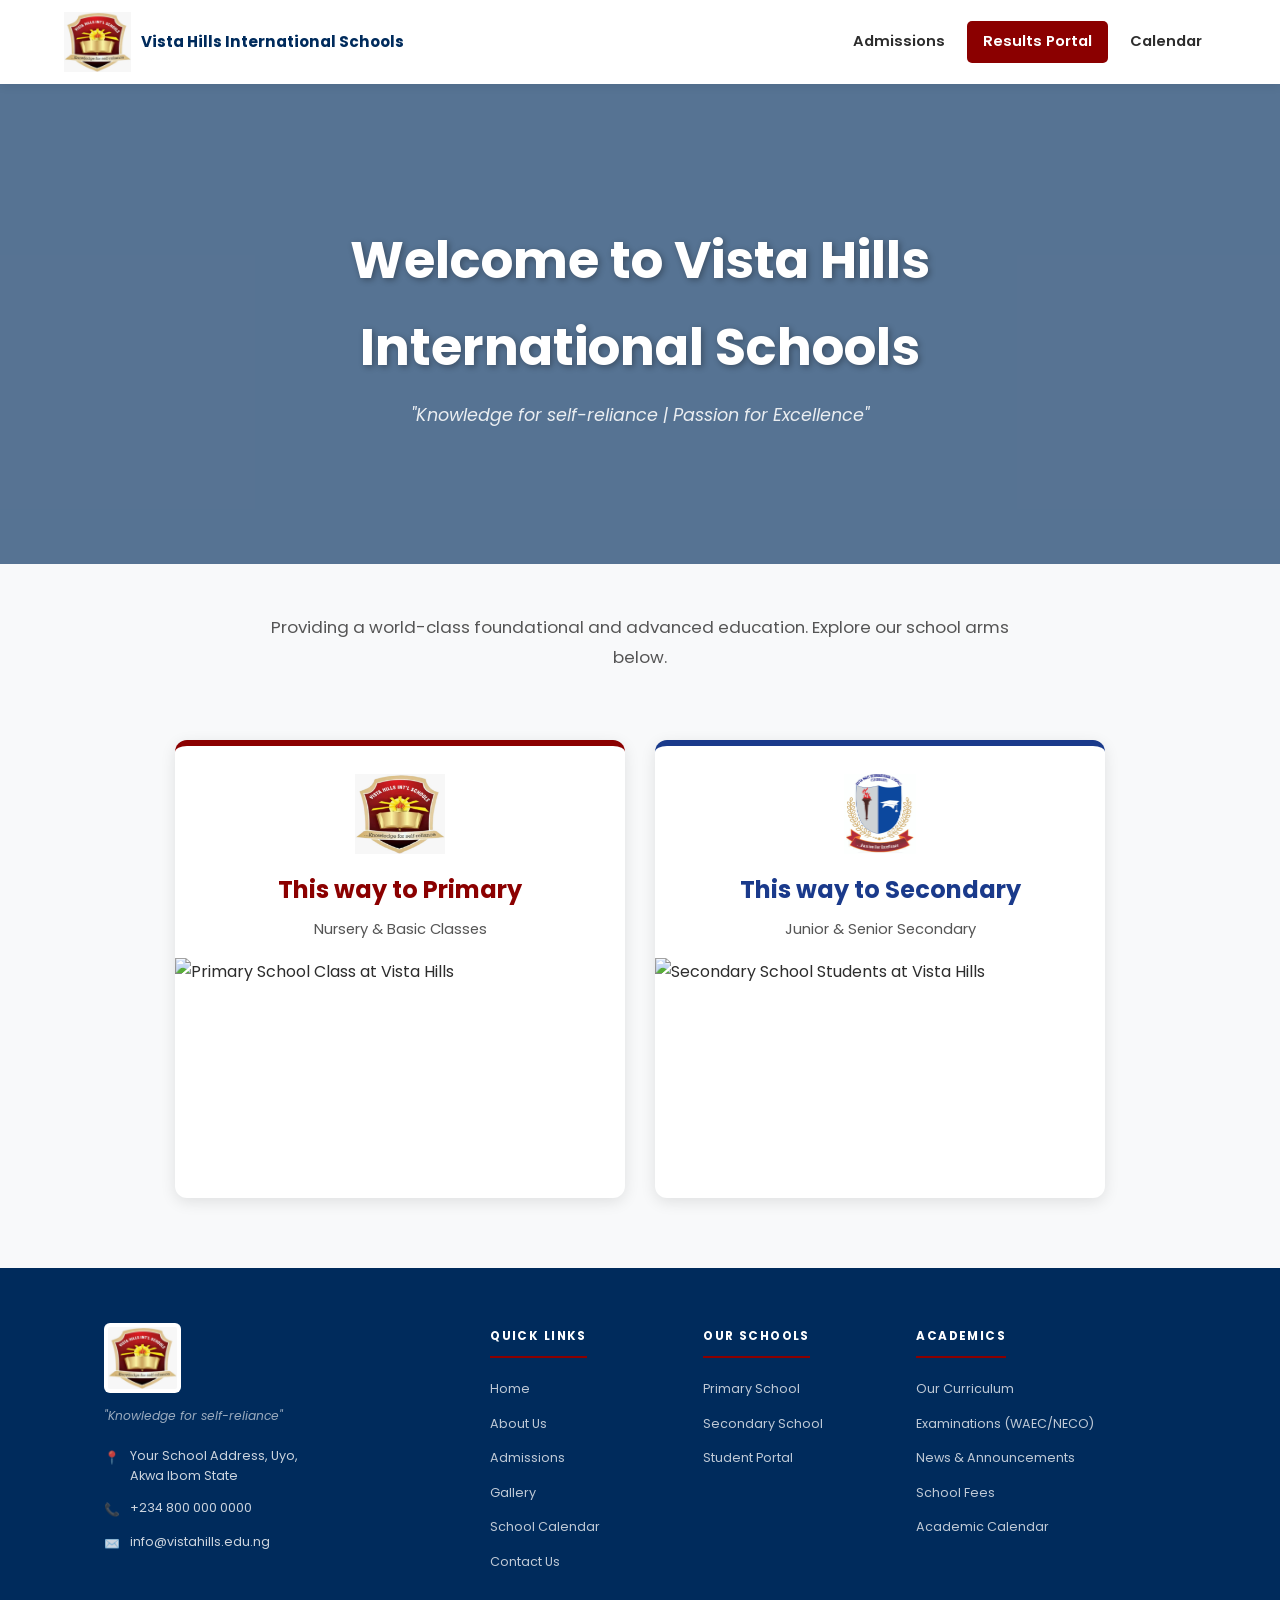
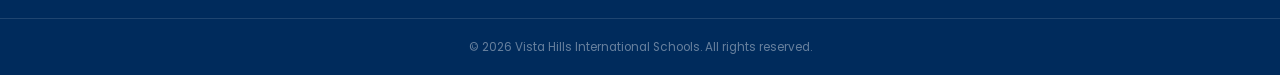
==== SCHOOL WEBSITE/PUBLIC/index.html @ 88291461 "Rename demo.html to index.html" ====
<!DOCTYPE html>
<html lang="en">
<head>
  <meta charset="UTF-8">
  <meta name="viewport" content="width=device-width, initial-scale=1.0">
  <title>Vista Hills International Schools</title>
  <link rel="stylesheet" href="demo.css">
  <link rel="icon" type="image/jpeg" href="images/primaryslogo.jpg">
  <link rel="preconnect" href="https://fonts.googleapis.com">
  <link rel="preconnect" href="https://fonts.gstatic.com" crossorigin>
  <link href="https://fonts.googleapis.com/css2?family=Poppins:wght@400;600;700&display=swap" rel="stylesheet">
</head>
<body class="page-landing">

  <nav class="main-nav">
    <a href="demo.html" class="nav-logo-link">
      <img src="images/primaryslogo.jpg" 
           alt="Vista Hills International Schools Logo" 
           class="nav-logo">
      <span class="nav-school-name">Vista Hills International Schools</span>
    </a>
    <div class="nav-links">
      <a href="admissions.html">Admissions</a>
      <a href="results.html" class="portal-btn">Results Portal</a>
      <a href="calendar.html">Calendar</a>
    </div>
  </nav>

  <header class="hero">
    <div class="hero-overlay"></div>
    <div class="hero-text">
      <h1>Welcome to Vista Hills International Schools</h1>
      <p class="motto">"Knowledge for self-reliance | Passion for Excellence"</p>
    </div>
  </header>

  <section class="intro">
    <p>Providing a world-class foundational and advanced education. Explore our school arms below.</p>
  </section>

  <section class="school-options">
    <a href="demop.html" class="option primary-card">
      <div class="card-content">
        <img src="images/primaryslogo.jpg" 
             alt="Vista Hills Int'l Schools Primary Logo" 
             class="card-logo">
        <h2>This way to Primary</h2>
        <p>Nursery & Basic Classes</p>
      </div>
      <div class="img-container">
        <img src="images/primarys.jpg" alt="Primary School Class at Vista Hills">
      </div>
    </a>

    <a href="demos.html" class="option secondary-card">
      <div class="card-content">
        <img src="images/secondaryslogo.jpg" 
             alt="Vista Hills Int'l Schools Secondary Logo" 
             class="card-logo">
        <h2>This way to Secondary</h2>
        <p>Junior & Senior Secondary</p>
      </div>
      <div class="img-container">
        <img src="images/secondarys.jpg" alt="Secondary School Students at Vista Hills">
      </div>
    </a>
  </section>

  <footer class="site-footer">
    <div class="footer-top">

      <div class="footer-col footer-brand">
        <img src="images/primaryslogo.jpg" 
             alt="Vista Hills Logo" 
             class="footer-logo-img">
        <p class="footer-tagline">"Knowledge for self-reliance"</p>
        <ul class="footer-contact">
          <li>
            <span class="footer-icon">📍</span>
            <span>Your School Address, Uyo,<br>Akwa Ibom State</span>
          </li>
          <li>
            <span class="footer-icon">📞</span>
            <span>+234 800 000 0000</span>
          </li>
          <li>
            <span class="footer-icon">✉️</span>
            <span>info@vistahills.edu.ng</span>
          </li>
        </ul>
        <!-- Uncomment when Facebook page is ready -->
        <!-- <div class="footer-socials">
          <a href="https://facebook.com/yourpage" target="_blank" rel="noopener">Facebook</a>
        </div> -->
      </div>

      <div class="footer-col">
        <h4 class="footer-heading">Quick Links</h4>
        <ul class="footer-links">
          <li><a href="demo.html">Home</a></li>
          <li><a href="about.html">About Us</a></li>
          <li><a href="admissions.html">Admissions</a></li>
          <li><a href="gallery.html">Gallery</a></li>
          <li><a href="calendar.html">School Calendar</a></li>
          <li><a href="contact.html">Contact Us</a></li>
        </ul>
      </div>

      <div class="footer-col">
        <h4 class="footer-heading">Our Schools</h4>
        <ul class="footer-links">
          <li><a href="demop.html">Primary School</a></li>
          <li><a href="demos.html">Secondary School</a></li>
          <li><a href="results.html">Student Portal</a></li>
        </ul>
      </div>

      <div class="footer-col">
        <h4 class="footer-heading">Academics</h4>
        <ul class="footer-links">
          <li><a href="#">Our Curriculum</a></li>
          <li><a href="#">Examinations (WAEC/NECO)</a></li>
          <li><a href="#">News & Announcements</a></li>
          <li><a href="#">School Fees</a></li>
          <li><a href="#">Academic Calendar</a></li>
        </ul>
      </div>

    </div>

    <div class="footer-bottom">
      <p>&copy; 2026 Vista Hills International Schools. All rights reserved.</p>
    </div>
  </footer>

</body>
</html>
---- SCHOOL WEBSITE/PUBLIC/demo.css ----
/* =============================================
   VISTA HILLS INTERNATIONAL SCHOOLS
   Shared Stylesheet - demo.css

   Colour system (60-30-10 rule):
   Landing:   60% Navy | 30% White | 10% Maroon
   Primary:   60% Maroon | 30% Cream | 10% Gold
   Secondary: 60% Royal Blue | 30% White | 10% Red
   ============================================= */

/* --- Design Tokens --- */
:root {
  /* Shared */
  --white:          #ffffff;
  --light-bg:       #f8f9fa;
  --text-dark:      #2d2d2d;
  --text-mid:       #555555;

  /* Landing page */
  --navy:           #002b5c;
  --maroon:         #8b0000;
  --gold:           #c9a227;

  /* Primary school */
  --pri-dominant:   #8b0000;
  --pri-support:    #fff8f0;
  --pri-accent:     #c9a227;

  /* Secondary school */
  --sec-dominant:   #1a3a8b;
  --sec-support:    #f0f4ff;
  --sec-accent:     #8b0000;
  --sec-gold:       #c9a227;

  /* Overlays - these genuinely need transparency so rgba stays here only */
  --overlay-navy:   rgba(0, 43, 92, 0.65);
  --overlay-maroon: #8b0000;
  --overlay-blue:   #1a3a8b;
}

/* --- Reset & Base --- */
*, *::before, *::after {
  box-sizing: border-box;
  margin: 0;
  padding: 0;
}

body {
  font-family: 'Poppins', sans-serif;
  background-color: var(--light-bg);
  color: var(--text-dark);
  line-height: 1.7;
}

img {
  max-width: 100%;
  height: auto;
  display: block;
}

a {
  text-decoration: none;
  color: inherit;
}

/* =============================================
   NAVBAR
   ============================================= */
.main-nav {
  display: flex;
  justify-content: space-between;
  align-items: center;
  padding: 12px 5%;
  background: var(--white);
  box-shadow: 0 2px 10px #00000012;
  position: sticky;
  top: 0;
  z-index: 1000;
}

.nav-logo-link {
  display: flex;
  align-items: center;
  gap: 10px;
}

.nav-logo {
  height: 60px;
  width: auto;
  object-fit: contain;
}

.nav-school-name {
  font-size: 0.95em;
  font-weight: 700;
  color: var(--navy);
  line-height: 1.3;
}

.nav-links {
  display: flex;
  align-items: center;
  gap: 8px;
}

.nav-links a {
  text-decoration: none;
  color: var(--text-dark);
  font-weight: 600;
  font-size: 0.92em;
  padding: 8px 14px;
  border-radius: 5px;
  transition: color 0.3s ease, background 0.3s ease;
}

.page-landing .nav-links a:hover,
.page-primary .nav-links a:hover {
  color: var(--maroon);
}

.page-secondary .nav-links a:hover {
  color: var(--sec-dominant);
}

.nav-links .portal-btn {
  color: var(--white) !important;
  padding: 8px 16px;
  border-radius: 5px;
}

.page-landing .portal-btn,
.page-primary .portal-btn {
  background: var(--maroon);
}

.page-landing .portal-btn:hover,
.page-primary .portal-btn:hover {
  background: #a00000;
}

.page-secondary .portal-btn {
  background: var(--sec-dominant);
}

.page-secondary .portal-btn:hover {
  background: #0f2460;
}

/* =============================================
   HERO
   ============================================= */
.hero {
  position: relative;
  background: url('images/banner.jpg') no-repeat center center / cover;
  color: var(--white);
  text-align: center;
  padding: 130px 20px;
  min-height: 480px;
  display: flex;
  align-items: center;
  justify-content: center;
}

.hero-overlay {
  position: absolute;
  inset: 0;
  z-index: 1;
}

.page-landing .hero-overlay  { background: var(--overlay-navy); }
.page-primary .hero-overlay   { background: var(--overlay-maroon); }
.page-secondary .hero-overlay { background: var(--overlay-blue); }

.hero-text {
  position: relative;
  z-index: 2;
  max-width: 800px;
}

.hero-text h1 {
  font-size: clamp(2rem, 5vw, 3.2em);
  font-weight: 700;
  text-shadow: 2px 2px 6px #00000050;
  margin-bottom: 8px;
}

.school-arm-title {
  font-size: clamp(1.2rem, 3vw, 1.8em);
  font-weight: 600;
  margin-bottom: 12px;
  opacity: 0.92;
}

.page-primary .school-arm-title   { color: var(--pri-accent); }
.page-secondary .school-arm-title { color: var(--sec-gold); }

.motto {
  font-style: italic;
  font-size: 1.1em;
  opacity: 0.88;
  margin-top: 10px;
}

/* =============================================
   INTRO
   ============================================= */
.intro {
  text-align: center;
  padding: 48px 20px;
  max-width: 800px;
  margin: 0 auto;
  font-size: 1.05em;
  color: var(--text-mid);
  line-height: 1.8;
}

/* =============================================
   SCHOOL SELECTION CARDS (landing page)
   ============================================= */
.school-options {
  display: flex;
  justify-content: center;
  gap: 30px;
  padding: 20px 5% 70px;
  flex-wrap: wrap;
}

.option {
  flex: 1 1 350px;
  max-width: 450px;
  text-decoration: none;
  border-radius: 12px;
  overflow: hidden;
  box-shadow: 0 4px 15px #0000001a;
  transition: transform 0.3s ease, box-shadow 0.3s ease;
  background: var(--white);
}

.option:hover {
  transform: translateY(-8px);
  box-shadow: 0 16px 32px #00000026;
}

.primary-card   { border-top: 6px solid var(--pri-dominant); }
.secondary-card { border-top: 6px solid var(--sec-dominant); }

.card-content {
  padding: 28px 24px 16px;
  text-align: center;
}

.card-logo {
  height: 80px;
  width: auto;
  object-fit: contain;
  margin: 0 auto 16px;
}

.card-content h2 {
  margin: 0 0 6px;
  font-size: 1.5em;
}

.primary-card .card-content h2   { color: var(--pri-dominant); }
.secondary-card .card-content h2  { color: var(--sec-dominant); }

.card-content p {
  margin: 0;
  color: var(--text-mid);
  font-size: 0.92em;
}

.img-container {
  width: 100%;
  height: 240px;
  overflow: hidden;
}

.img-container img {
  width: 100%;
  height: 100%;
  object-fit: cover;
  transition: transform 0.5s ease;
}

.option:hover .img-container img {
  transform: scale(1.05);
}

/* =============================================
   SECTION TITLE
   ============================================= */
.section-title {
  font-size: 1.6em;
  font-weight: 700;
  margin-bottom: 20px;
  padding-bottom: 10px;
  display: inline-block;
}

.page-primary .section-title {
  color: var(--pri-dominant);
  border-bottom: 3px solid var(--pri-accent);
}

.page-secondary .section-title {
  color: var(--sec-dominant);
  border-bottom: 3px solid var(--sec-accent);
}

/* =============================================
   FACILITIES
   ============================================= */
.facilities {
  padding: 50px 5%;
  background: var(--white);
}

.page-primary .facilities   { background: var(--pri-support); }
.page-secondary .facilities { background: var(--sec-support); }

.facilities-list {
  list-style: none;
  padding: 0;
  display: flex;
  flex-wrap: wrap;
  gap: 12px;
  margin-bottom: 32px;
}

.facilities-list li {
  padding: 8px 18px;
  border-radius: 20px;
  font-size: 0.88em;
  font-weight: 600;
}

.page-primary .facilities-list li   { background: var(--pri-dominant); color: var(--white); }
.page-secondary .facilities-list li { background: var(--sec-dominant); color: var(--white); }

.facility-gallery {
  display: flex;
  flex-wrap: wrap;
  gap: 20px;
  margin-top: 24px;
}

.facility-card {
  flex: 1 1 200px;
  text-align: center;
  background: var(--white);
  border-radius: 10px;
  padding: 12px;
  box-shadow: 0 3px 10px #00000014;
  transition: transform 0.3s ease;
}

.facility-card img {
  width: 100%;
  height: 160px;
  object-fit: cover;
  border-radius: 7px;
  margin-bottom: 10px;
}

.facility-card p {
  font-size: 0.85em;
  font-weight: 600;
  color: var(--text-mid);
}

.facility-card:hover { transform: translateY(-4px); }

/* =============================================
   STAFF
   ============================================= */
.staff {
  padding: 50px 5%;
  text-align: center;
  background: var(--white);
}

.staff > p {
  max-width: 700px;
  margin: 0 auto 30px;
  color: var(--text-mid);
  font-size: 1em;
  line-height: 1.8;
}

.staff-gallery {
  display: flex;
  justify-content: center;
  gap: 30px;
  flex-wrap: wrap;
  margin-top: 20px;
}

.staff-card {
  flex: 0 1 280px;
  background: var(--light-bg);
  padding: 30px 20px;
  border-radius: 12px;
  box-shadow: 0 4px 12px #0000000d;
  transition: transform 0.3s ease, box-shadow 0.3s ease;
}

.staff-card:hover {
  transform: translateY(-5px);
  box-shadow: 0 8px 20px #0000001a;
}

.staff-img-container {
  width: 140px;
  height: 140px;
  border-radius: 50%;
  overflow: hidden;
  margin: 0 auto 16px;
  box-shadow: 0 4px 10px #0000001f;
}

.page-primary .staff-img-container   { border: 4px solid var(--pri-dominant); }
.page-secondary .staff-img-container { border: 4px solid var(--sec-dominant); }

.staff-img-container img {
  width: 100%;
  height: 100%;
  object-fit: cover;
  object-position: top center;
}

.staff-name {
  font-size: 1.1em;
  font-weight: 700;
  margin-bottom: 4px;
}

.page-primary .staff-name   { color: var(--pri-dominant); }
.page-secondary .staff-name { color: var(--sec-dominant); }

.staff-role {
  font-size: 0.88em;
  font-weight: 600;
  color: var(--text-mid);
  text-transform: uppercase;
  letter-spacing: 0.05em;
  margin: 0;
}

/* =============================================
   FOOTER
   ============================================= */
.site-footer {
  background: var(--navy);
  color: #ffffffd9;
  font-size: 0.9em;
}

.page-secondary .site-footer { background: #0d1f4a; }

.footer-top {
  display: grid;
  grid-template-columns: 2fr 1fr 1fr 1.5fr;
  gap: 40px;
  max-width: 1200px;
  margin: 0 auto;
  padding: 55px 5% 45px;
}

.footer-logo-img {
  height: 70px;
  width: auto;
  object-fit: contain;
  margin-bottom: 14px;
  border-radius: 6px;
  background: var(--white);
  padding: 4px;
}

.footer-tagline {
  font-style: italic;
  font-size: 0.85em;
  color: #ffffff99;
  margin: 0 0 20px;
  line-height: 1.5;
}

.footer-contact {
  list-style: none;
  padding: 0;
  margin: 0;
  display: flex;
  flex-direction: column;
  gap: 12px;
}

.footer-contact li {
  display: flex;
  align-items: flex-start;
  gap: 10px;
  font-size: 0.88em;
  color: #ffffffcc;
  line-height: 1.6;
}

.footer-icon {
  flex-shrink: 0;
  margin-top: 2px;
}

.footer-socials { margin-top: 20px; }

.footer-socials a {
  display: inline-block;
  color: var(--white);
  background: #ffffff26;
  padding: 6px 16px;
  border-radius: 4px;
  font-size: 0.85em;
  font-weight: 600;
  transition: background 0.3s ease;
}

.footer-socials a:hover { background: var(--maroon); }

.footer-heading {
  color: var(--white);
  font-size: 0.82em;
  font-weight: 700;
  letter-spacing: 0.12em;
  text-transform: uppercase;
  margin: 0 0 18px;
  padding-bottom: 10px;
  border-bottom: 2px solid var(--maroon);
  display: inline-block;
}

.page-secondary .footer-heading { border-bottom-color: var(--sec-gold); }

.footer-links {
  list-style: none;
  padding: 0;
  margin: 0;
  display: flex;
  flex-direction: column;
  gap: 10px;
}

.footer-links li a {
  color: #ffffffbf;
  font-size: 0.88em;
  display: inline-block;
  transition: color 0.3s ease, padding-left 0.3s ease;
}

.footer-links li a:hover {
  color: var(--white);
  padding-left: 6px;
}

.footer-bottom {
  border-top: 1px solid #ffffff1f;
  text-align: center;
  padding: 18px 20px;
  font-size: 0.82em;
  color: #ffffff66;
}

/* =============================================
   ADMISSIONS PAGE
   ============================================= */
.admissions-section {
  padding: 50px 5% 70px;
}

.admissions-inner {
  max-width: 1100px;
  margin: 0 auto;
  display: flex;
  flex-direction: column;
  gap: 50px;
}

.admissions-block {
  background: var(--white);
  border-radius: 12px;
  padding: 36px;
  box-shadow: 0 3px 12px #0000000f;
}

/* Active nav link */
.active-link {
  color: var(--sec-dominant) !important;
  border-bottom: 2px solid var(--sec-dominant);
  padding-bottom: 4px;
}

/* Steps */
.steps-grid {
  display: grid;
  grid-template-columns: repeat(4, 1fr);
  gap: 20px;
  margin-top: 24px;
}

.step-card {
  background: var(--sec-support);
  border-radius: 10px;
  padding: 24px 18px;
  text-align: center;
  border-top: 4px solid var(--sec-dominant);
}

.step-number {
  font-size: 1.8em;
  font-weight: 700;
  color: var(--sec-dominant);
  margin-bottom: 10px;
}

.step-card h4 {
  font-size: 0.95em;
  font-weight: 700;
  color: var(--text-dark);
  margin-bottom: 8px;
}

.step-card p {
  font-size: 0.85em;
  color: var(--text-mid);
  line-height: 1.6;
}

/* Two column layout */
.admissions-two-col {
  display: grid;
  grid-template-columns: 1fr 1fr;
  gap: 28px;
}

/* Classes */
.classes-grid {
  display: flex;
  flex-wrap: wrap;
  gap: 12px;
  margin-top: 20px;
  margin-bottom: 16px;
}

.class-badge {
  background: var(--sec-dominant);
  color: var(--white);
  padding: 10px 22px;
  border-radius: 25px;
  font-size: 0.9em;
  font-weight: 700;
  letter-spacing: 0.05em;
}

.admissions-note {
  font-size: 0.83em;
  color: var(--text-mid);
  font-style: italic;
  margin-top: 12px;
  line-height: 1.6;
}

/* Documents */
.documents-list {
  list-style: none;
  padding: 0;
  margin-top: 20px;
  display: flex;
  flex-direction: column;
  gap: 14px;
}

.documents-list li {
  display: flex;
  align-items: flex-start;
  gap: 12px;
  font-size: 0.92em;
  color: var(--text-dark);
  line-height: 1.5;
}

.doc-icon {
  flex-shrink: 0;
  font-size: 1em;
}

/* School Bus Notice */
.bus-notice {
  display: flex;
  align-items: flex-start;
  gap: 20px;
  background: var(--sec-support);
  border-left: 5px solid var(--sec-dominant);
}

.bus-icon {
  font-size: 2.2em;
  flex-shrink: 0;
}

.bus-notice h4 {
  font-size: 1em;
  font-weight: 700;
  color: var(--sec-dominant);
  margin-bottom: 6px;
}

.bus-notice p {
  font-size: 0.9em;
  color: var(--text-mid);
  line-height: 1.7;
}

/* Download */
.download-block {
  text-align: center;
  background: var(--sec-support);
  border: 2px dashed var(--sec-dominant);
}

.download-block p {
  color: var(--text-mid);
  font-size: 0.95em;
  max-width: 650px;
  margin: 16px auto 28px;
  line-height: 1.7;
}

.download-btn {
  display: inline-block;
  background: var(--sec-dominant);
  color: var(--white);
  font-weight: 700;
  font-size: 1em;
  padding: 14px 36px;
  border-radius: 8px;
  transition: background 0.3s ease, transform 0.2s ease;
  margin-bottom: 16px;
}

.download-btn:hover {
  background: #0f2460;
  transform: translateY(-2px);
}

/* Contact */
.contact-grid {
  display: grid;
  grid-template-columns: repeat(3, 1fr);
  gap: 24px;
  margin-top: 24px;
}

.contact-item {
  display: flex;
  align-items: flex-start;
  gap: 14px;
}

.contact-icon {
  font-size: 1.5em;
  flex-shrink: 0;
}

.contact-item strong {
  display: block;
  font-size: 0.88em;
  font-weight: 700;
  color: var(--sec-dominant);
  margin-bottom: 4px;
}

.contact-item p {
  font-size: 0.88em;
  color: var(--text-mid);
  line-height: 1.6;
  margin: 0;
}

/* =============================================
   ADMISSIONS RESPONSIVE
   ============================================= */
@media (max-width: 900px) {
  .steps-grid {
    grid-template-columns: repeat(2, 1fr);
  }
  .admissions-two-col {
    grid-template-columns: 1fr;
  }
  .contact-grid {
    grid-template-columns: 1fr;
    gap: 20px;
  }
}

@media (max-width: 600px) {
  .steps-grid {
    grid-template-columns: 1fr;
  }
  .admissions-block {
    padding: 24px 18px;
  }
  .bus-notice {
    flex-direction: column;
    gap: 12px;
  }
}

/* =============================================
   RESPONSIVE - Tablet (max 900px)
   ============================================= */
@media (max-width: 900px) {
  .footer-top {
    grid-template-columns: 1fr 1fr;
    gap: 32px;
  }
  .footer-brand {
    grid-column: 1 / -1;
  }
  .school-options {
    flex-direction: column;
    align-items: center;
  }
  .option {
    max-width: 100%;
    width: 100%;
  }
}

/* =============================================
   RESPONSIVE - Mobile (max 600px)
   ============================================= */
@media (max-width: 600px) {
  .main-nav {
    padding: 10px 4%;
    flex-wrap: wrap;
    gap: 10px;
  }

  .nav-logo { height: 46px; }

  .nav-school-name { font-size: 0.82em; }

  .hero { padding: 90px 16px; }
  .hero-text h1 { font-size: 1.8em; }

  .footer-top {
    grid-template-columns: 1fr;
    padding: 40px 5% 32px;
  }

  .footer-brand { grid-column: auto; }

  .nav-links {
    flex-wrap: wrap;
    gap: 6px;
  }

  .nav-links a {
    font-size: 0.82em;
    padding: 6px 10px;
  }

  .facilities-list { gap: 8px; }

  .facilities-list li {
    font-size: 0.82em;
    padding: 6px 14px;
  }
}
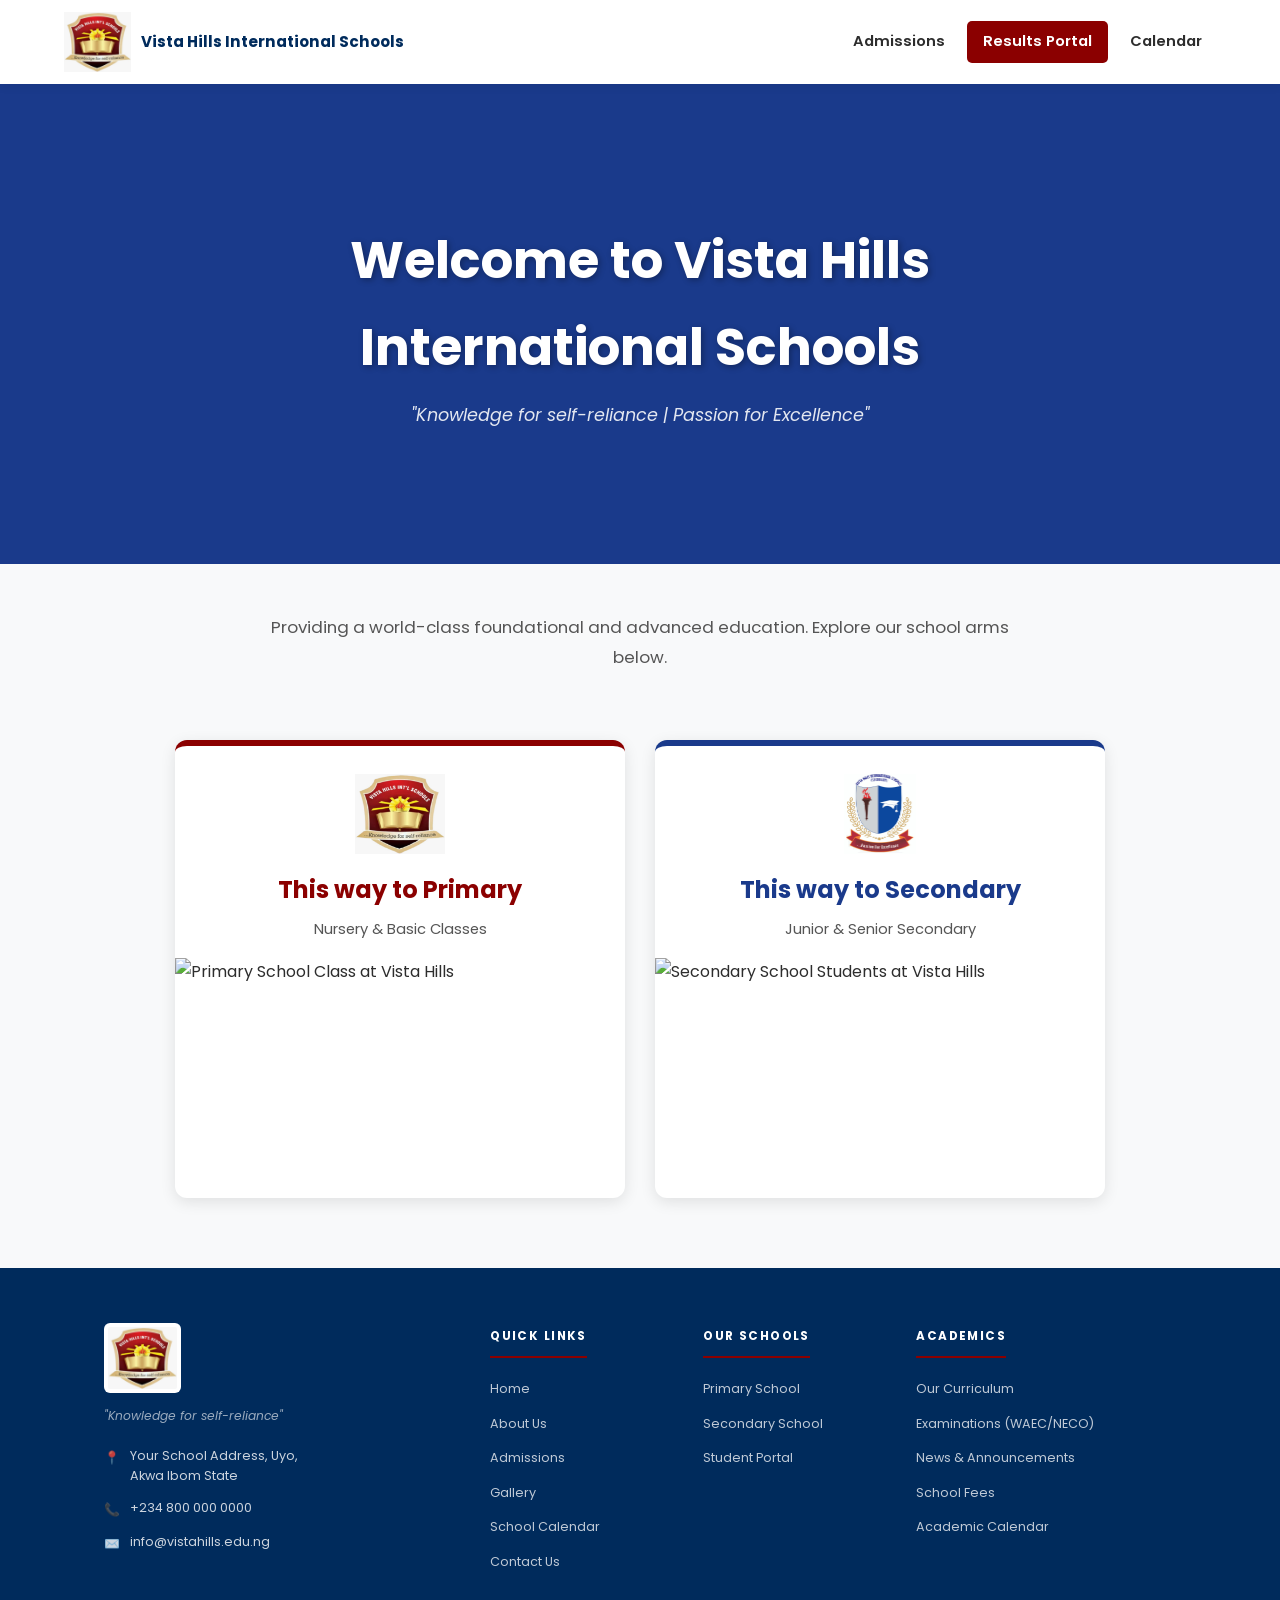
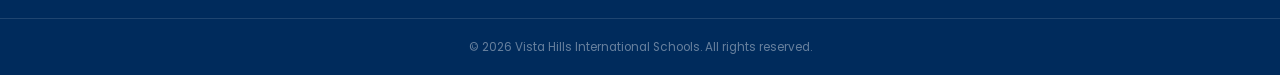
==== commit 05bca197: "Update index.html" ====
--- a/SCHOOL WEBSITE/PUBLIC/index.html
+++ b/SCHOOL WEBSITE/PUBLIC/index.html
@@ -13,7 +13,7 @@
 <body class="page-landing">
 
   <nav class="main-nav">
-    <a href="demo.html" class="nav-logo-link">
+    <a href="index.html" class="nav-logo-link">
       <img src="images/primaryslogo.jpg" 
            alt="Vista Hills International Schools Logo" 
            class="nav-logo">
@@ -48,7 +48,7 @@
         <p>Nursery & Basic Classes</p>
       </div>
       <div class="img-container">
-        <img src="images/primarys.jpg" alt="Primary School Class at Vista Hills">
+        <img src="images/primaryoverlay.jpg" alt="Primary School Class at Vista Hills">
       </div>
     </a>
 
@@ -61,7 +61,7 @@
         <p>Junior & Senior Secondary</p>
       </div>
       <div class="img-container">
-        <img src="images/secondarys.jpg" alt="Secondary School Students at Vista Hills">
+        <img src="images/secondaryoverlay.jpg" alt="Secondary School Students at Vista Hills">
       </div>
     </a>
   </section>
@@ -97,7 +97,7 @@
       <div class="footer-col">
         <h4 class="footer-heading">Quick Links</h4>
         <ul class="footer-links">
-          <li><a href="demo.html">Home</a></li>
+          <li><a href="index.html">Home</a></li>
           <li><a href="about.html">About Us</a></li>
           <li><a href="admissions.html">Admissions</a></li>
           <li><a href="gallery.html">Gallery</a></li>
--- a/SCHOOL WEBSITE/PUBLIC/demo.css
+++ b/SCHOOL WEBSITE/PUBLIC/demo.css
@@ -33,7 +33,7 @@
   --sec-gold:       #c9a227;
 
   /* Overlays - these genuinely need transparency so rgba stays here only */
-  --overlay-navy:   rgba(0, 43, 92, 0.65);
+  --overlay-navy:   #1a3a8b;
   --overlay-maroon: #8b0000;
   --overlay-blue:   #1a3a8b;
 }
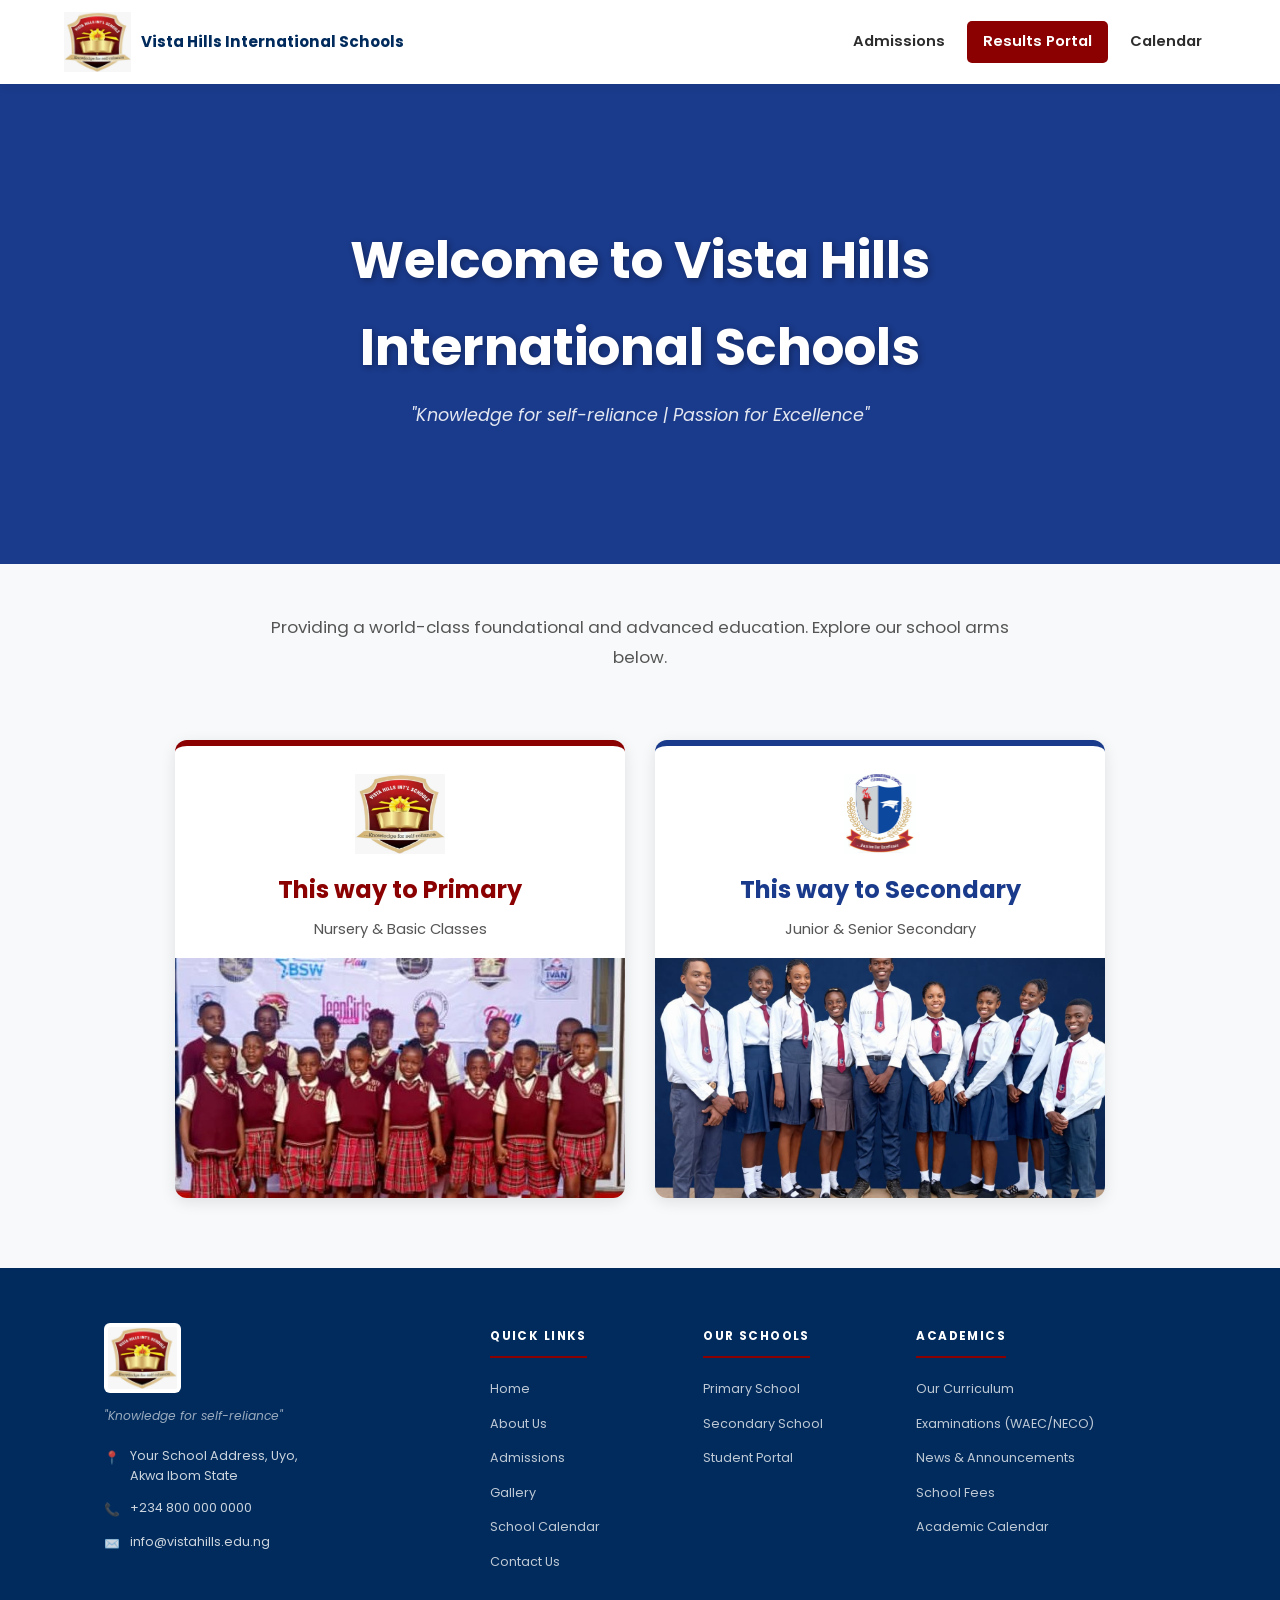
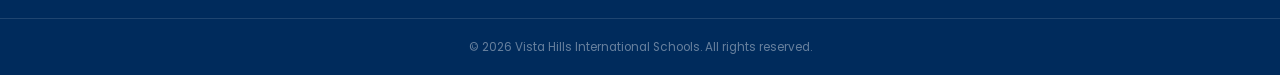
==== commit 968d4851: "Update index.html" ====
--- a/SCHOOL WEBSITE/PUBLIC/index.html
+++ b/SCHOOL WEBSITE/PUBLIC/index.html
@@ -48,7 +48,7 @@
         <p>Nursery & Basic Classes</p>
       </div>
       <div class="img-container">
-        <img src="images/primaryoverlay.jpg" alt="Primary School Class at Vista Hills">
+        <img src="images/primaryoverlay.jpeg" alt="Primary School Class at Vista Hills">
       </div>
     </a>
 
@@ -61,7 +61,7 @@
         <p>Junior & Senior Secondary</p>
       </div>
       <div class="img-container">
-        <img src="images/secondaryoverlay.jpg" alt="Secondary School Students at Vista Hills">
+        <img src="images/secondaryoverlay.jpeg" alt="Secondary School Students at Vista Hills">
       </div>
     </a>
   </section>
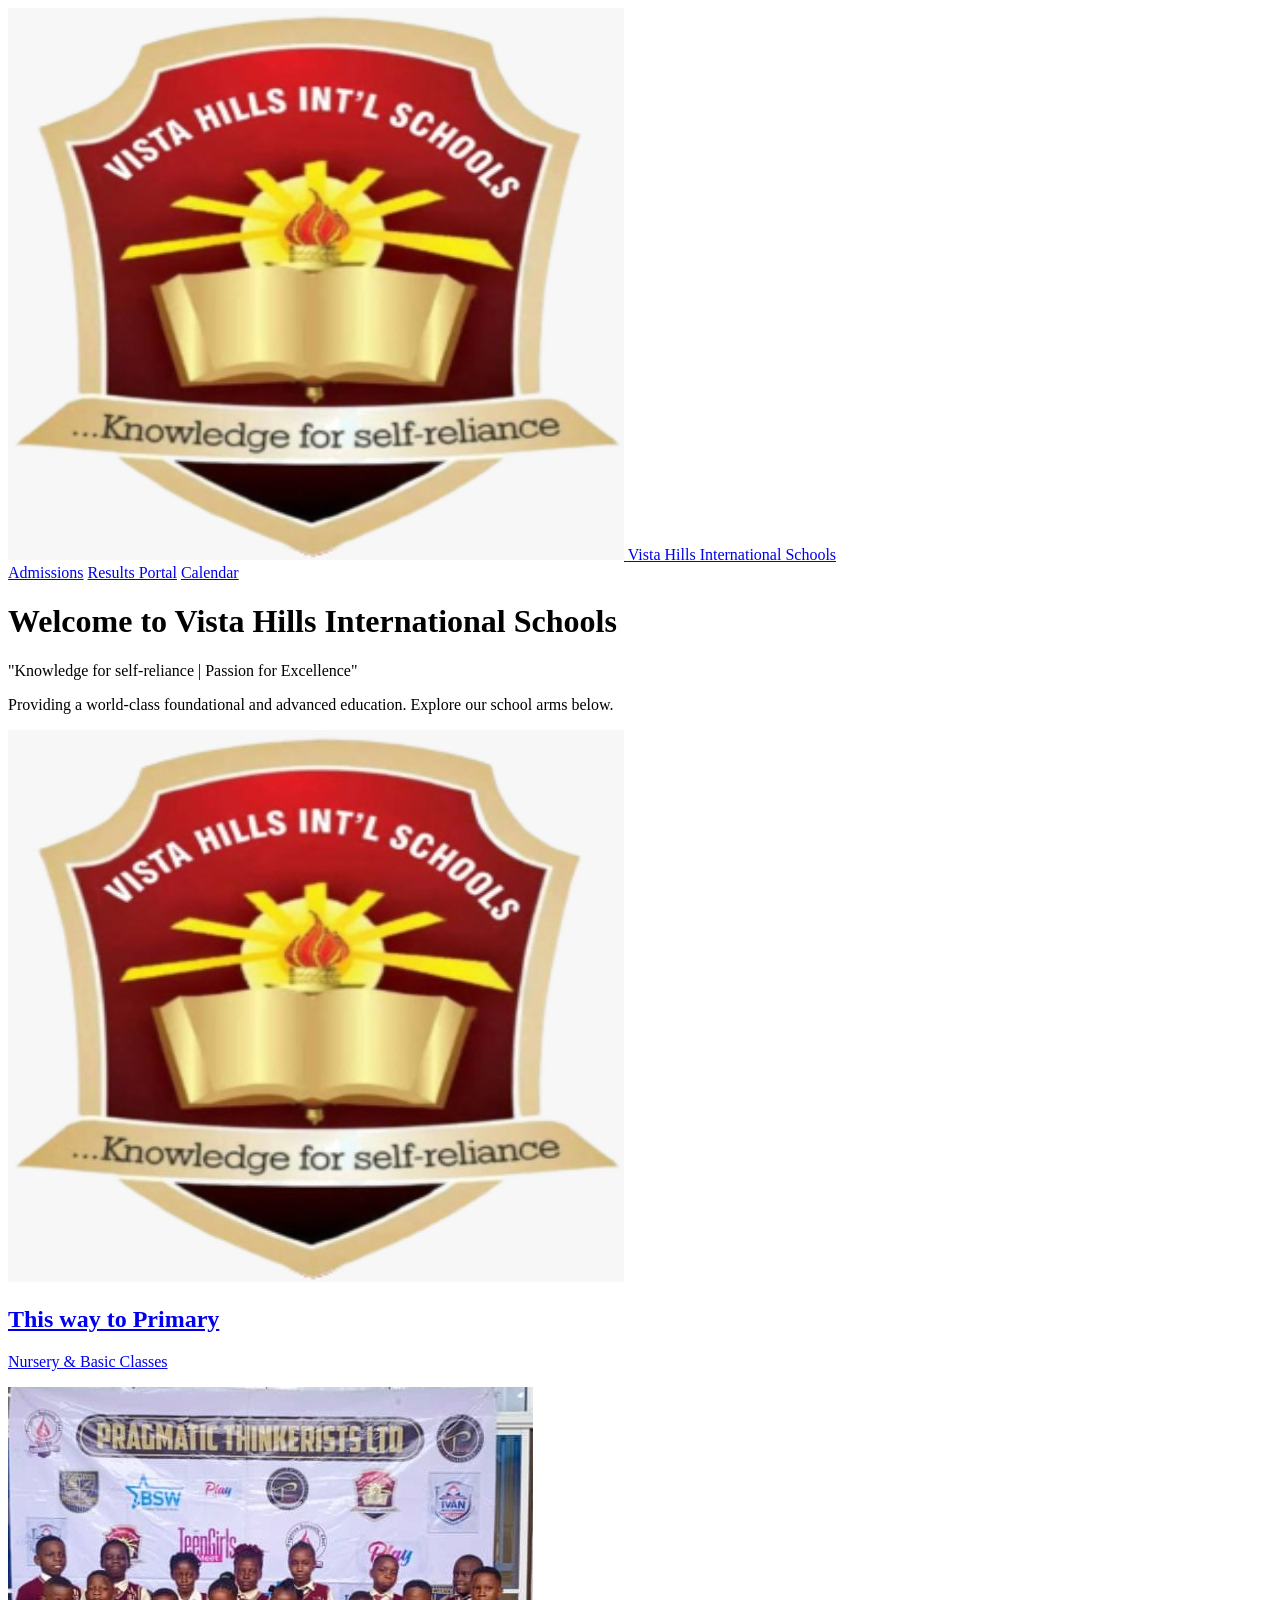
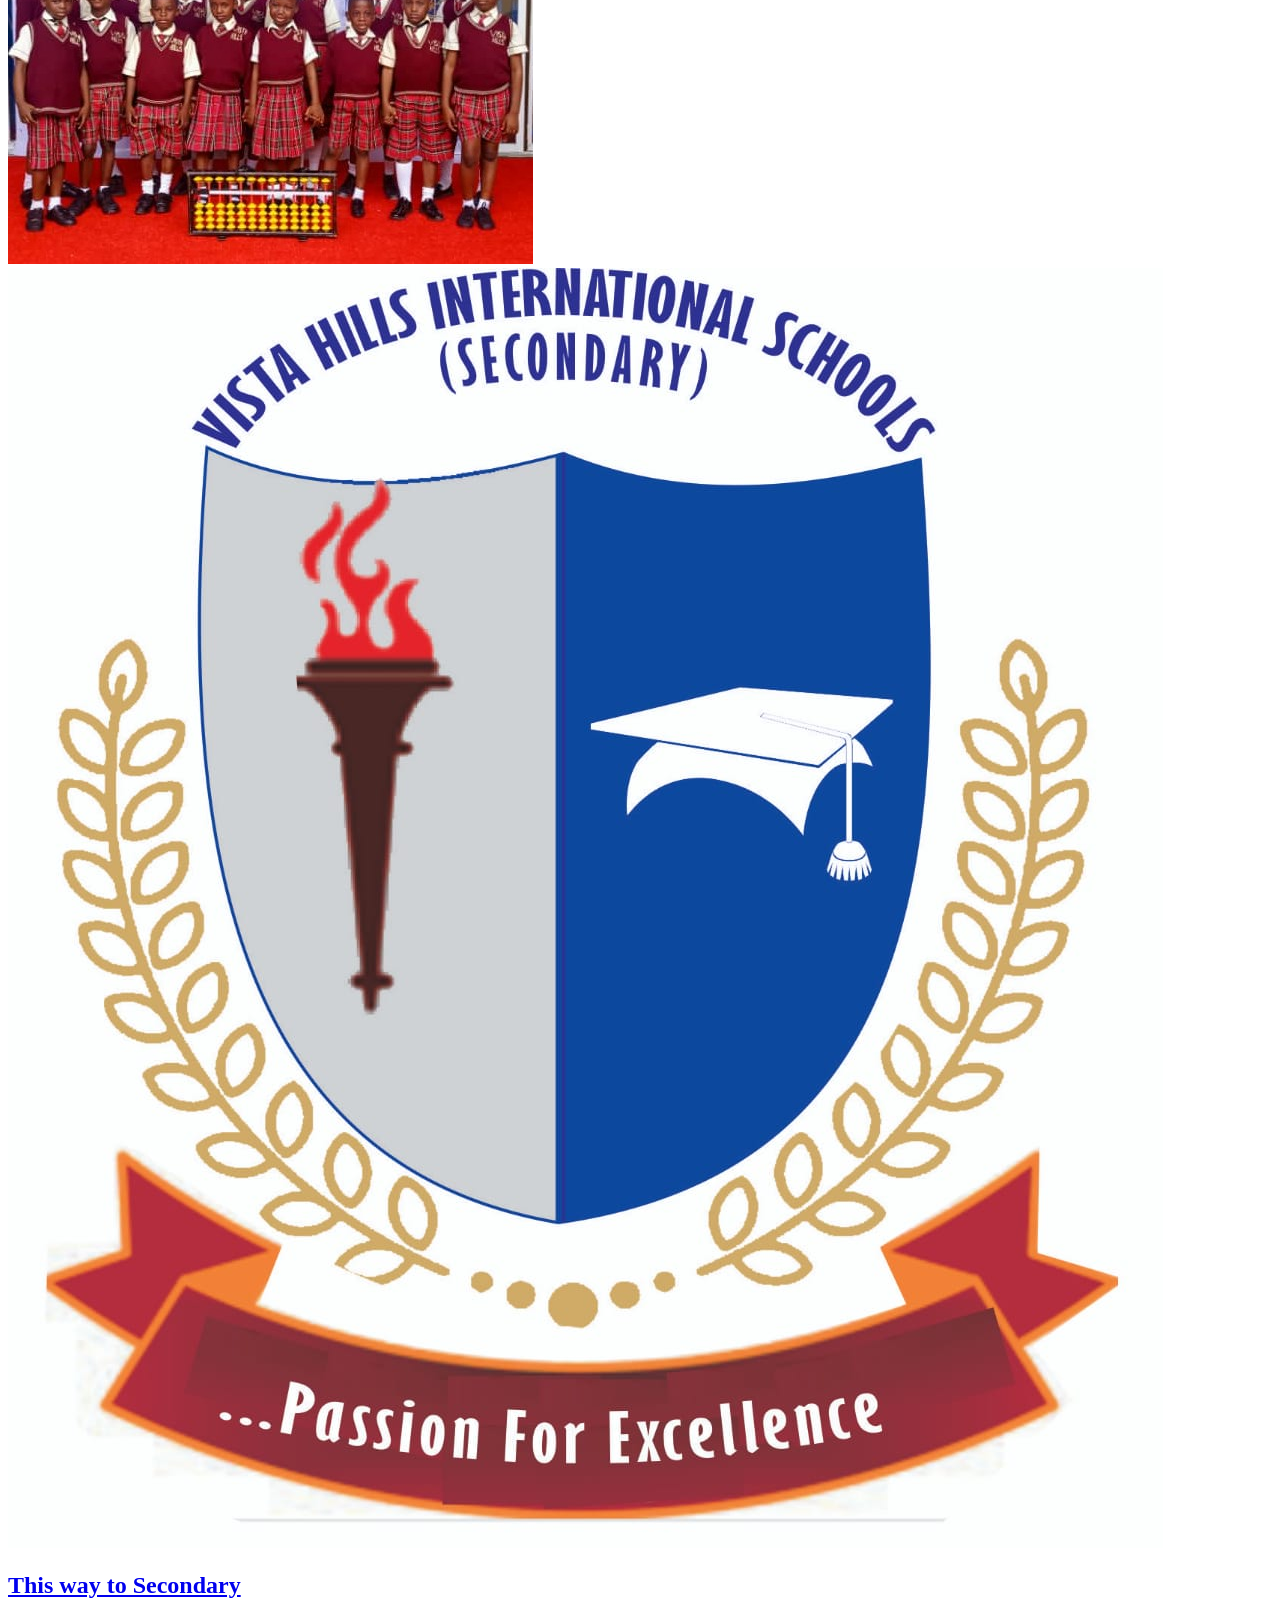
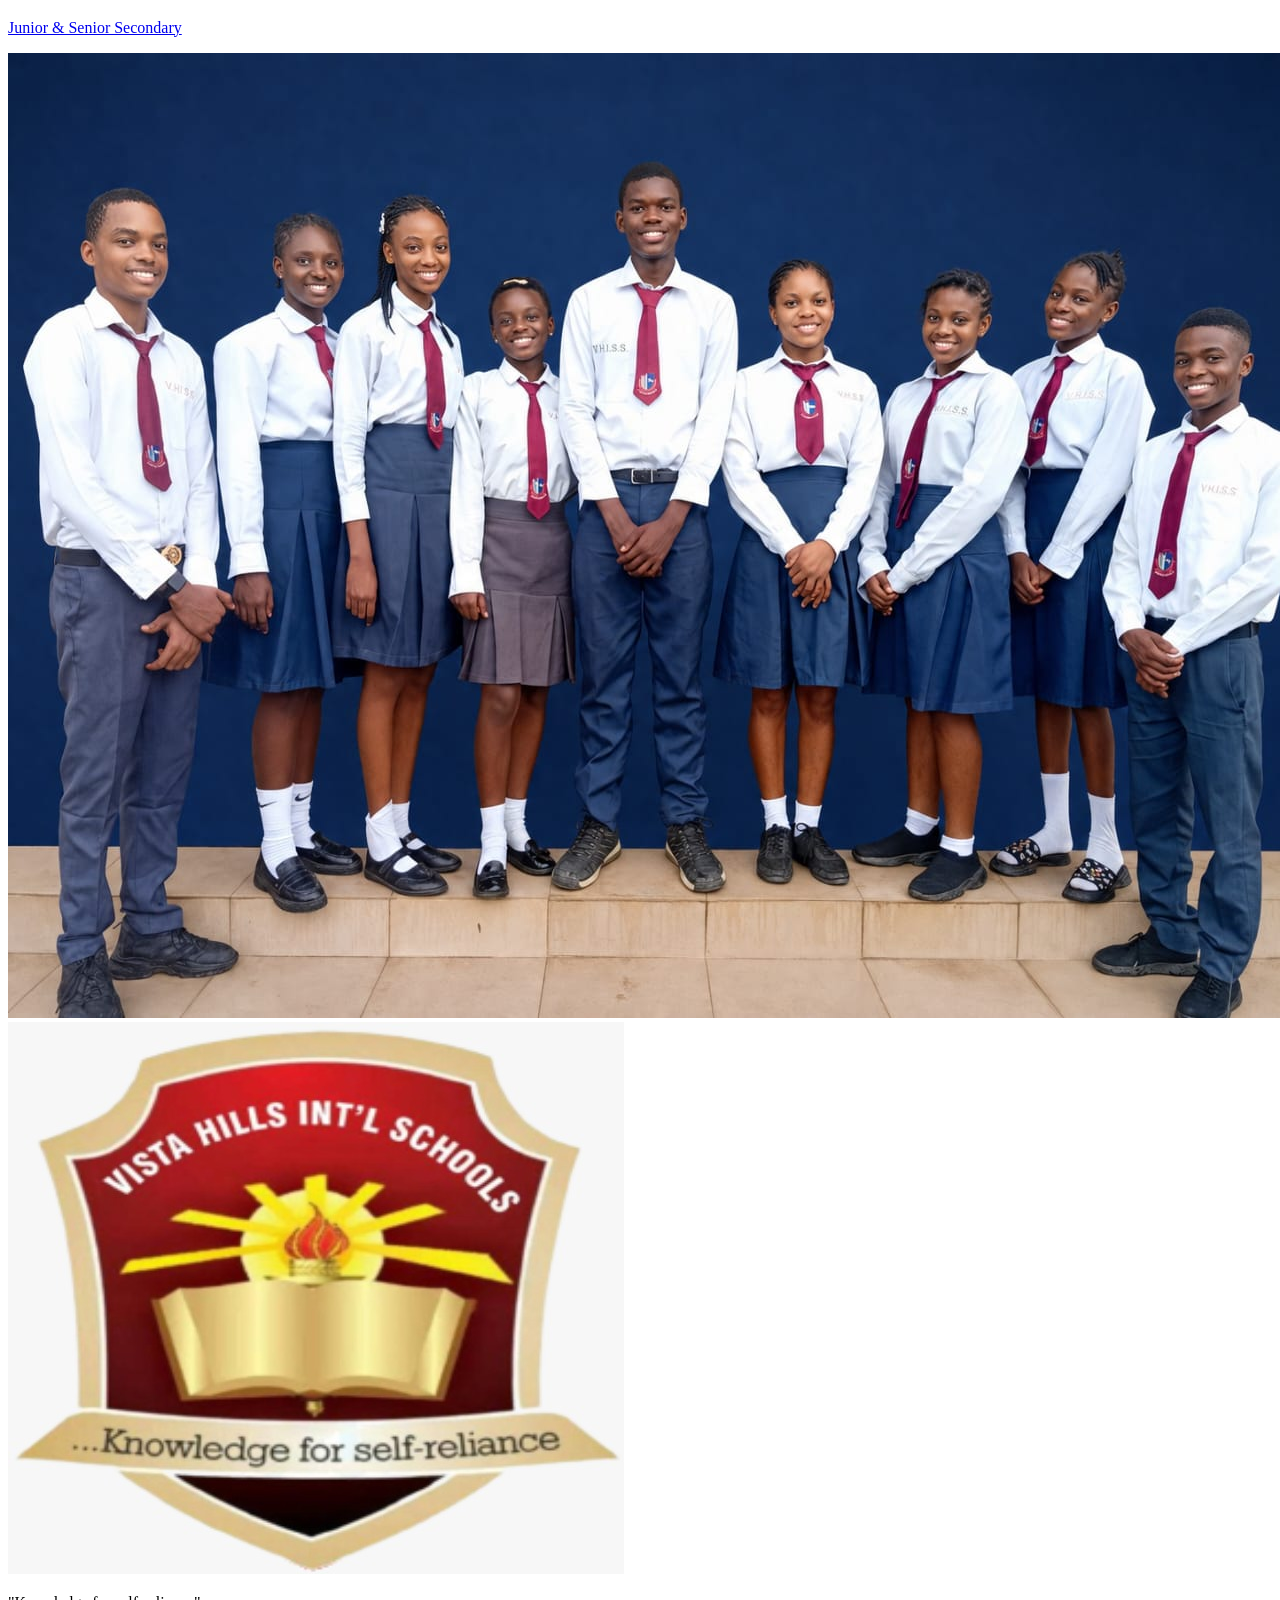
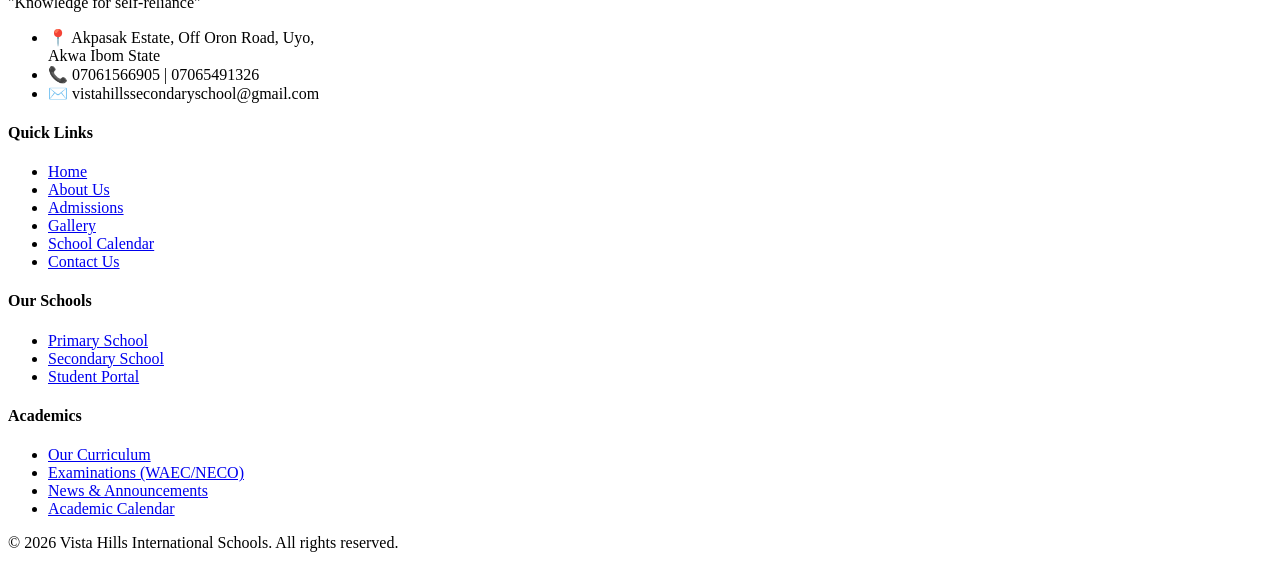
==== commit e4921cc7: "Update index.html" ====
--- a/SCHOOL WEBSITE/PUBLIC/index.html
+++ b/SCHOOL WEBSITE/PUBLIC/index.html
@@ -4,7 +4,7 @@
   <meta charset="UTF-8">
   <meta name="viewport" content="width=device-width, initial-scale=1.0">
   <title>Vista Hills International Schools</title>
-  <link rel="stylesheet" href="demo.css">
+  <link rel="stylesheet" href="index.css">
   <link rel="icon" type="image/jpeg" href="images/primaryslogo.jpg">
   <link rel="preconnect" href="https://fonts.googleapis.com">
   <link rel="preconnect" href="https://fonts.gstatic.com" crossorigin>
@@ -30,7 +30,7 @@
     <div class="hero-overlay"></div>
     <div class="hero-text">
       <h1>Welcome to Vista Hills International Schools</h1>
-      <p class="motto">"Knowledge for self-reliance | Passion for Excellence"</p>
+      <p class="motto">"Knowledge for self-reliance <span class="hero-text">|</span> Passion for Excellence"</p>
     </div>
   </header>
 
@@ -39,7 +39,7 @@
   </section>
 
   <section class="school-options">
-    <a href="demop.html" class="option primary-card">
+    <a href="primarywebpage.html" class="option primary-card">
       <div class="card-content">
         <img src="images/primaryslogo.jpg" 
              alt="Vista Hills Int'l Schools Primary Logo" 
@@ -52,7 +52,7 @@
       </div>
     </a>
 
-    <a href="demos.html" class="option secondary-card">
+    <a href="secondarywebpage.html" class="option secondary-card">
       <div class="card-content">
         <img src="images/secondaryslogo.jpg" 
              alt="Vista Hills Int'l Schools Secondary Logo" 
@@ -77,15 +77,15 @@
         <ul class="footer-contact">
           <li>
             <span class="footer-icon">📍</span>
-            <span>Your School Address, Uyo,<br>Akwa Ibom State</span>
+            <span>Akpasak Estate, Off Oron Road, Uyo,<br>Akwa Ibom State</span>
           </li>
           <li>
             <span class="footer-icon">📞</span>
-            <span>+234 800 000 0000</span>
+            <span>07061566905 | 07065491326</span>
           </li>
           <li>
             <span class="footer-icon">✉️</span>
-            <span>info@vistahills.edu.ng</span>
+            <span>vistahillssecondaryschool@gmail.com</span>
           </li>
         </ul>
         <!-- Uncomment when Facebook page is ready -->
@@ -109,8 +109,8 @@
       <div class="footer-col">
         <h4 class="footer-heading">Our Schools</h4>
         <ul class="footer-links">
-          <li><a href="demop.html">Primary School</a></li>
-          <li><a href="demos.html">Secondary School</a></li>
+          <li><a href="primarywebpage.html">Primary School</a></li>
+          <li><a href="secondarywebpage.html">Secondary School</a></li>
           <li><a href="results.html">Student Portal</a></li>
         </ul>
       </div>
@@ -118,10 +118,9 @@
       <div class="footer-col">
         <h4 class="footer-heading">Academics</h4>
         <ul class="footer-links">
-          <li><a href="#">Our Curriculum</a></li>
+          <li><a href="curriculum.html">Our Curriculum</a></li>
           <li><a href="#">Examinations (WAEC/NECO)</a></li>
           <li><a href="#">News & Announcements</a></li>
-          <li><a href="#">School Fees</a></li>
           <li><a href="#">Academic Calendar</a></li>
         </ul>
       </div>
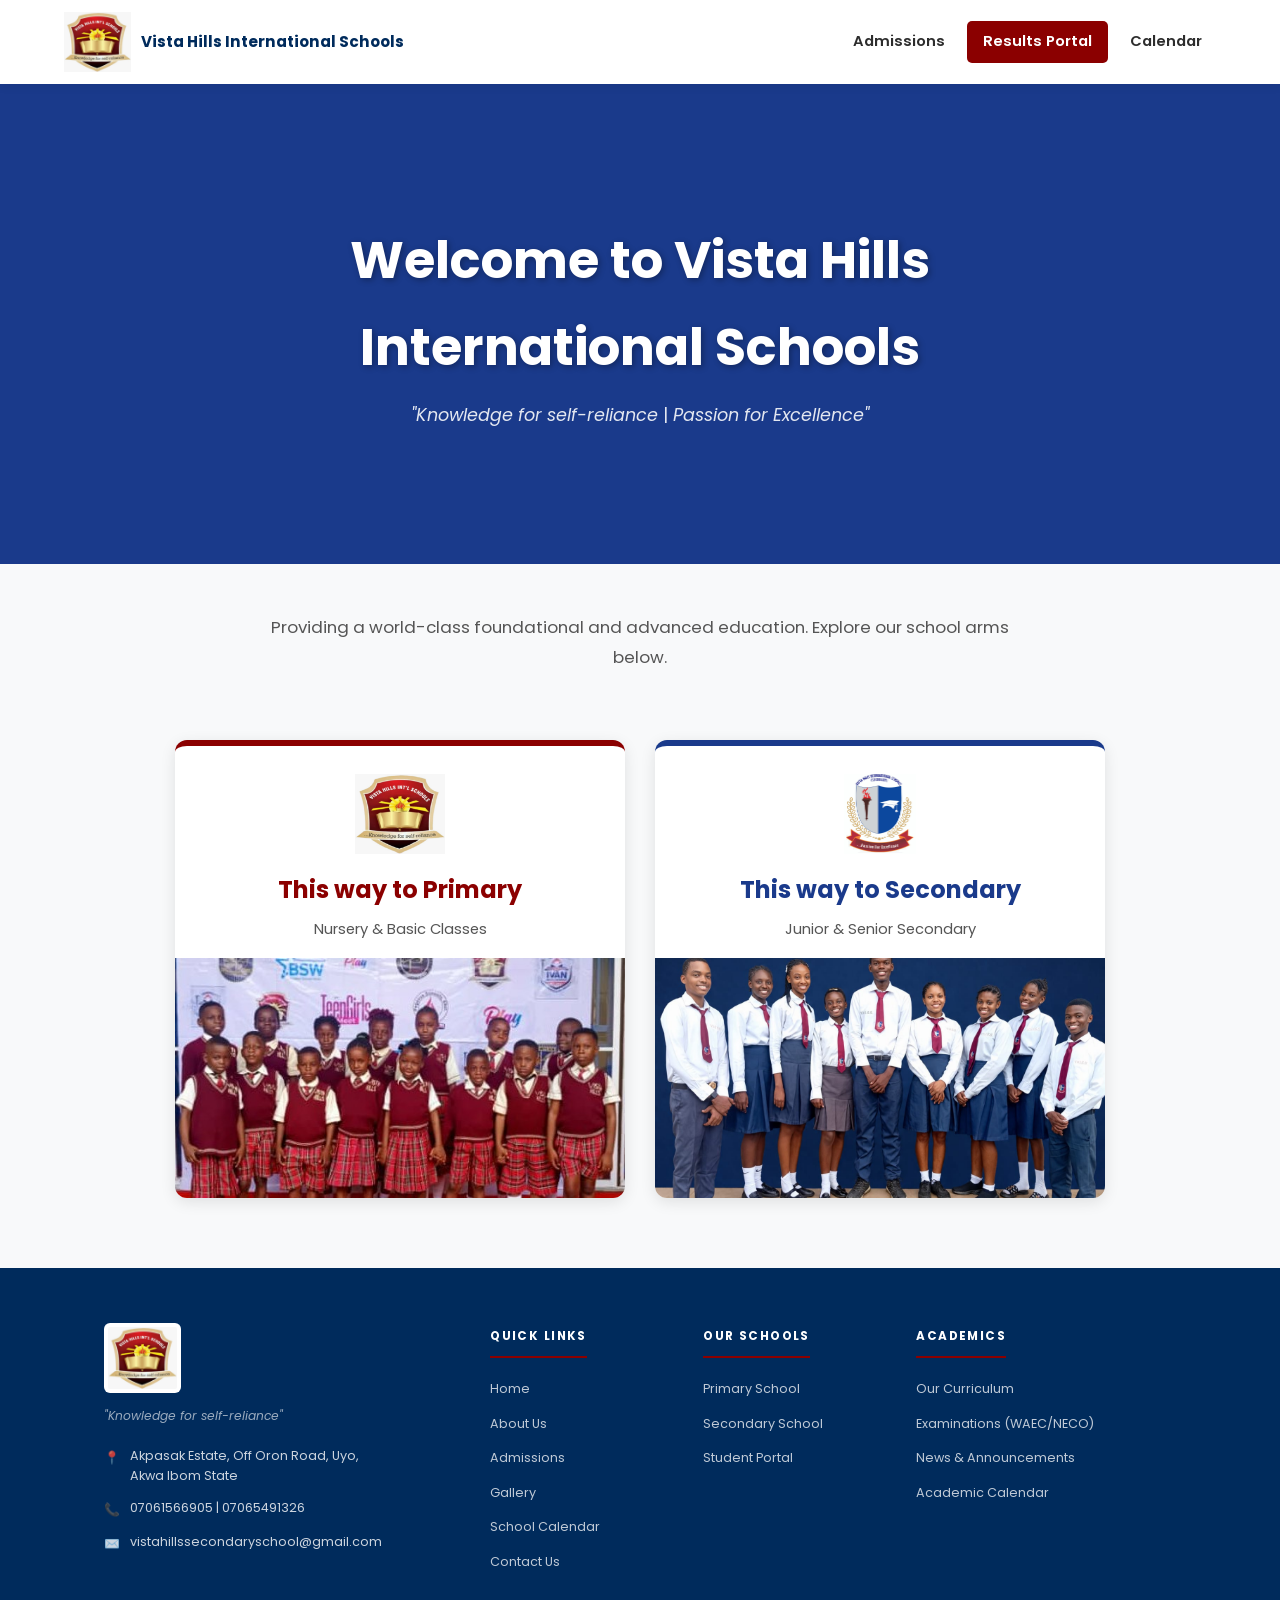
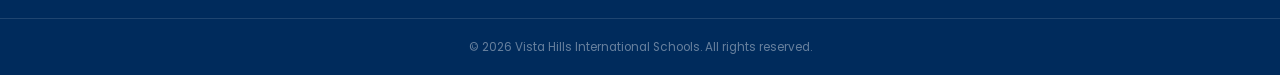
==== commit e4379370: "Update index.html" ====
--- a/SCHOOL WEBSITE/PUBLIC/index.html
+++ b/SCHOOL WEBSITE/PUBLIC/index.html
@@ -121,7 +121,7 @@
           <li><a href="curriculum.html">Our Curriculum</a></li>
           <li><a href="#">Examinations (WAEC/NECO)</a></li>
           <li><a href="#">News & Announcements</a></li>
-          <li><a href="#">Academic Calendar</a></li>
+         <li><a href="calendar.html">Academic Calendar</a></li>
         </ul>
       </div>
 
--- a/SCHOOL WEBSITE/PUBLIC/index.css
+++ b/SCHOOL WEBSITE/PUBLIC/index.css
@@ -0,0 +1,1248 @@
+/* =============================================
+   VISTA HILLS INTERNATIONAL SCHOOLS
+   Shared Stylesheet - demo.css
+
+   Colour system (60-30-10 rule):
+   Landing:   60% Navy | 30% White | 10% Maroon
+   Primary:   60% Maroon | 30% Cream | 10% Gold
+   Secondary: 60% Royal Blue | 30% White | 10% Red
+   ============================================= */
+
+/* --- Design Tokens --- */
+:root {
+  /* Shared */
+  --white:          #ffffff;
+  --light-bg:       #f8f9fa;
+  --text-dark:      #2d2d2d;
+  --text-mid:       #555555;
+
+  /* Landing page */
+  --navy:           #002b5c;
+  --maroon:         #8b0000;
+  --gold:           #c9a227;
+
+  /* Primary school */
+  --pri-dominant:   #8b0000;
+  --pri-support:    #fff8f0;
+  --pri-accent:     #c9a227;
+
+  /* Secondary school */
+  --sec-dominant:   #1a3a8b;
+  --sec-support:    #f0f4ff;
+  --sec-accent:     #8b0000;
+  --sec-gold:       #c9a227;
+
+  /* Overlays - these genuinely need transparency so rgba stays here only */
+  --overlay-navy:   #1a3a8b;
+  --overlay-maroon: #8b0000;
+  --overlay-blue:   #1a3a8b;
+}
+
+/* --- Reset & Base --- */
+*, *::before, *::after {
+  box-sizing: border-box;
+  margin: 0;
+  padding: 0;
+}
+
+body {
+  font-family: 'Poppins', sans-serif;
+  background-color: var(--light-bg);
+  color: var(--text-dark);
+  line-height: 1.7;
+}
+
+img {
+  max-width: 100%;
+  height: auto;
+  display: block;
+}
+
+a {
+  text-decoration: none;
+  color: inherit;
+}
+
+/* =============================================
+   NAVBAR
+   ============================================= */
+.main-nav {
+  display: flex;
+  justify-content: space-between;
+  align-items: center;
+  padding: 12px 5%;
+  background: var(--white);
+  box-shadow: 0 2px 10px #00000012;
+  position: sticky;
+  top: 0;
+  z-index: 1000;
+}
+
+.nav-logo-link {
+  display: flex;
+  align-items: center;
+  gap: 10px;
+}
+
+.nav-logo {
+  height: 60px;
+  width: auto;
+  object-fit: contain;
+}
+
+.nav-school-name {
+  font-size: 0.95em;
+  font-weight: 700;
+  color: var(--navy);
+  line-height: 1.3;
+}
+
+.nav-links {
+  display: flex;
+  align-items: center;
+  gap: 8px;
+}
+
+.nav-links a {
+  text-decoration: none;
+  color: var(--text-dark);
+  font-weight: 600;
+  font-size: 0.92em;
+  padding: 8px 14px;
+  border-radius: 5px;
+  transition: color 0.3s ease, background 0.3s ease;
+}
+
+.page-landing .nav-links a:hover,
+.page-primary .nav-links a:hover {
+  color: var(--maroon);
+}
+
+.page-secondary .nav-links a:hover {
+  color: var(--sec-dominant);
+}
+
+.nav-links .portal-btn {
+  color: var(--white) !important;
+  padding: 8px 16px;
+  border-radius: 5px;
+}
+
+.page-landing .portal-btn,
+.page-primary .portal-btn {
+  background: var(--maroon);
+}
+
+.page-landing .portal-btn:hover,
+.page-primary .portal-btn:hover {
+  background: #a00000;
+}
+
+.page-secondary .portal-btn {
+  background: var(--sec-dominant);
+}
+
+.page-secondary .portal-btn:hover {
+  background: #0f2460;
+}
+
+/* =============================================
+   HERO
+   ============================================= */
+.hero {
+  position: relative;
+  background: url('images/banner.jpg') no-repeat center center / cover;
+  color: var(--white);
+  text-align: center;
+  padding: 130px 20px;
+  min-height: 480px;
+  display: flex;
+  align-items: center;
+  justify-content: center;
+}
+
+.hero-overlay {
+  position: absolute;
+  inset: 0;
+  z-index: 1;
+}
+
+.page-landing .hero-overlay  { background: var(--overlay-navy); }
+.page-primary .hero-overlay   { background: var(--overlay-maroon); }
+.page-secondary .hero-overlay { background: var(--overlay-blue); }
+
+.hero-text {
+  position: relative;
+  z-index: 2;
+  max-width: 800px;
+}
+
+.hero-text h1 {
+  font-size: clamp(2rem, 5vw, 3.2em);
+  font-weight: 700;
+  text-shadow: 2px 2px 6px #00000050;
+  margin-bottom: 8px;
+}
+
+.school-arm-title {
+  font-size: clamp(1.2rem, 3vw, 1.8em);
+  font-weight: 600;
+  margin-bottom: 12px;
+  opacity: 0.92;
+}
+
+.page-primary .school-arm-title   { color: var(--pri-accent); }
+.page-secondary .school-arm-title { color: var(--sec-gold); }
+
+.motto {
+  font-style: italic;
+  font-size: 1.1em;
+  opacity: 0.88;
+  margin-top: 10px;
+}
+
+/* =============================================
+   INTRO
+   ============================================= */
+.intro {
+  text-align: center;
+  padding: 48px 20px;
+  max-width: 800px;
+  margin: 0 auto;
+  font-size: 1.05em;
+  color: var(--text-mid);
+  line-height: 1.8;
+}
+
+span.hero-text{
+  font-style: normal;
+}
+
+/* =============================================
+   SCHOOL SELECTION CARDS (landing page)
+   ============================================= */
+.school-options {
+  display: flex;
+  justify-content: center;
+  gap: 30px;
+  padding: 20px 5% 70px;
+  flex-wrap: wrap;
+}
+
+.option {
+  flex: 1 1 350px;
+  max-width: 450px;
+  text-decoration: none;
+  border-radius: 12px;
+  overflow: hidden;
+  box-shadow: 0 4px 15px #0000001a;
+  transition: transform 0.3s ease, box-shadow 0.3s ease;
+  background: var(--white);
+}
+
+.option:hover {
+  transform: translateY(-8px);
+  box-shadow: 0 16px 32px #00000026;
+}
+
+.primary-card   { border-top: 6px solid var(--pri-dominant); }
+.secondary-card { border-top: 6px solid var(--sec-dominant); }
+
+.card-content {
+  padding: 28px 24px 16px;
+  text-align: center;
+}
+
+.card-logo {
+  height: 80px;
+  width: auto;
+  object-fit: contain;
+  margin: 0 auto 16px;
+}
+
+.card-content h2 {
+  margin: 0 0 6px;
+  font-size: 1.5em;
+}
+
+.primary-card .card-content h2   { color: var(--pri-dominant); }
+.secondary-card .card-content h2  { color: var(--sec-dominant); }
+
+.card-content p {
+  margin: 0;
+  color: var(--text-mid);
+  font-size: 0.92em;
+}
+
+.img-container {
+  width: 100%;
+  height: 240px;
+  overflow: hidden;
+}
+
+.img-container img {
+  width: 100%;
+  height: 100%;
+  object-fit: cover;
+  transition: transform 0.5s ease;
+}
+
+.option:hover .img-container img {
+  transform: scale(1.05);
+}
+
+/* =============================================
+   SECTION TITLE
+   ============================================= */
+.section-title {
+  font-size: 1.6em;
+  font-weight: 700;
+  margin-bottom: 20px;
+  padding-bottom: 10px;
+  display: inline-block;
+}
+
+.page-primary .section-title {
+  color: var(--pri-dominant);
+  border-bottom: 3px solid var(--pri-accent);
+}
+
+.page-secondary .section-title {
+  color: var(--sec-dominant);
+  border-bottom: 3px solid var(--sec-accent);
+}
+
+/* =============================================
+   FACILITIES
+   ============================================= */
+.facilities {
+  padding: 50px 5%;
+  background: var(--white);
+}
+
+.page-primary .facilities   { background: var(--pri-support); }
+.page-secondary .facilities { background: var(--sec-support); }
+
+.facilities-list {
+  list-style: none;
+  padding: 0;
+  display: flex;
+  flex-wrap: wrap;
+  gap: 12px;
+  margin-bottom: 32px;
+}
+
+.facilities-list li {
+  padding: 8px 18px;
+  border-radius: 20px;
+  font-size: 0.88em;
+  font-weight: 600;
+}
+
+.page-primary .facilities-list li   { background: var(--pri-dominant); color: var(--white); }
+.page-secondary .facilities-list li { background: var(--sec-dominant); color: var(--white); }
+
+.facility-gallery {
+  display: flex;
+  flex-wrap: wrap;
+  gap: 20px;
+  margin-top: 24px;
+}
+
+.facility-card {
+  flex: 1 1 200px;
+  text-align: center;
+  background: var(--white);
+  border-radius: 10px;
+  padding: 12px;
+  box-shadow: 0 3px 10px #00000014;
+  transition: transform 0.3s ease;
+}
+
+.facility-card img {
+  width: 100%;
+  height: 160px;
+  object-fit: cover;
+  border-radius: 7px;
+  margin-bottom: 10px;
+}
+
+.facility-card p {
+  font-size: 0.85em;
+  font-weight: 600;
+  color: var(--text-mid);
+}
+
+.facility-card:hover { transform: translateY(-4px); }
+
+/* =============================================
+   STAFF
+   ============================================= */
+.staff {
+  padding: 50px 5%;
+  text-align: center;
+  background: var(--white);
+}
+
+.staff > p {
+  max-width: 700px;
+  margin: 0 auto 30px;
+  color: var(--text-mid);
+  font-size: 1em;
+  line-height: 1.8;
+}
+
+.staff-gallery {
+  display: flex;
+  justify-content: center;
+  gap: 30px;
+  flex-wrap: wrap;
+  margin-top: 20px;
+}
+
+.staff-card {
+  flex: 0 1 280px;
+  background: var(--light-bg);
+  padding: 30px 20px;
+  border-radius: 12px;
+  box-shadow: 0 4px 12px #0000000d;
+  transition: transform 0.3s ease, box-shadow 0.3s ease;
+}
+
+.staff-card:hover {
+  transform: translateY(-5px);
+  box-shadow: 0 8px 20px #0000001a;
+}
+
+.staff-img-container {
+  width: 140px;
+  height: 140px;
+  border-radius: 50%;
+  overflow: hidden;
+  margin: 0 auto 16px;
+  box-shadow: 0 4px 10px #0000001f;
+}
+
+.page-primary .staff-img-container   { border: 4px solid var(--pri-dominant); }
+.page-secondary .staff-img-container { border: 4px solid var(--sec-dominant); }
+
+.staff-img-container img {
+  width: 100%;
+  height: 100%;
+  object-fit: cover;
+  object-position: top center;
+}
+
+.staff-name {
+  font-size: 1.1em;
+  font-weight: 700;
+  margin-bottom: 4px;
+}
+
+.page-primary .staff-name   { color: var(--pri-dominant); }
+.page-secondary .staff-name { color: var(--sec-dominant); }
+
+.staff-role {
+  font-size: 0.88em;
+  font-weight: 600;
+  color: var(--text-mid);
+  text-transform: uppercase;
+  letter-spacing: 0.05em;
+  margin: 0;
+}
+
+/* =============================================
+   FOOTER
+   ============================================= */
+.site-footer {
+  background: var(--navy);
+  color: #ffffffd9;
+  font-size: 0.9em;
+}
+
+.page-secondary .site-footer { background: #0d1f4a; }
+
+.footer-top {
+  display: grid;
+  grid-template-columns: 2fr 1fr 1fr 1.5fr;
+  gap: 40px;
+  max-width: 1200px;
+  margin: 0 auto;
+  padding: 55px 5% 45px;
+}
+
+.footer-logo-img {
+  height: 70px;
+  width: auto;
+  object-fit: contain;
+  margin-bottom: 14px;
+  border-radius: 6px;
+  background: var(--white);
+  padding: 4px;
+}
+
+.footer-tagline {
+  font-style: italic;
+  font-size: 0.85em;
+  color: #ffffff99;
+  margin: 0 0 20px;
+  line-height: 1.5;
+}
+
+.footer-contact {
+  list-style: none;
+  padding: 0;
+  margin: 0;
+  display: flex;
+  flex-direction: column;
+  gap: 12px;
+}
+
+.footer-contact li {
+  display: flex;
+  align-items: flex-start;
+  gap: 10px;
+  font-size: 0.88em;
+  color: #ffffffcc;
+  line-height: 1.6;
+}
+
+.footer-icon {
+  flex-shrink: 0;
+  margin-top: 2px;
+}
+
+.footer-socials { margin-top: 20px; }
+
+.footer-socials a {
+  display: inline-block;
+  color: var(--white);
+  background: #ffffff26;
+  padding: 6px 16px;
+  border-radius: 4px;
+  font-size: 0.85em;
+  font-weight: 600;
+  transition: background 0.3s ease;
+}
+
+.footer-socials a:hover { background: var(--maroon); }
+
+.footer-heading {
+  color: var(--white);
+  font-size: 0.82em;
+  font-weight: 700;
+  letter-spacing: 0.12em;
+  text-transform: uppercase;
+  margin: 0 0 18px;
+  padding-bottom: 10px;
+  border-bottom: 2px solid var(--maroon);
+  display: inline-block;
+}
+
+.page-secondary .footer-heading { border-bottom-color: var(--sec-gold); }
+
+.footer-links {
+  list-style: none;
+  padding: 0;
+  margin: 0;
+  display: flex;
+  flex-direction: column;
+  gap: 10px;
+}
+
+.footer-links li a {
+  color: #ffffffbf;
+  font-size: 0.88em;
+  display: inline-block;
+  transition: color 0.3s ease, padding-left 0.3s ease;
+}
+
+.footer-links li a:hover {
+  color: var(--white);
+  padding-left: 6px;
+}
+
+.footer-bottom {
+  border-top: 1px solid #ffffff1f;
+  text-align: center;
+  padding: 18px 20px;
+  font-size: 0.82em;
+  color: #ffffff66;
+}
+
+/* =============================================
+   ADMISSIONS PAGE
+   ============================================= */
+.admissions-section {
+  padding: 50px 5% 70px;
+}
+
+.admissions-inner {
+  max-width: 1100px;
+  margin: 0 auto;
+  display: flex;
+  flex-direction: column;
+  gap: 50px;
+}
+
+.admissions-block {
+  background: var(--white);
+  border-radius: 12px;
+  padding: 36px;
+  box-shadow: 0 3px 12px #0000000f;
+}
+
+/* Active nav link */
+.active-link {
+  color: var(--sec-dominant) !important;
+  border-bottom: 2px solid var(--sec-dominant);
+  padding-bottom: 4px;
+}
+
+/* Steps */
+.steps-grid {
+  display: grid;
+  grid-template-columns: repeat(4, 1fr);
+  gap: 20px;
+  margin-top: 24px;
+}
+
+.step-card {
+  background: var(--sec-support);
+  border-radius: 10px;
+  padding: 24px 18px;
+  text-align: center;
+  border-top: 4px solid var(--sec-dominant);
+}
+
+.step-number {
+  font-size: 1.8em;
+  font-weight: 700;
+  color: var(--sec-dominant);
+  margin-bottom: 10px;
+}
+
+.step-card h4 {
+  font-size: 0.95em;
+  font-weight: 700;
+  color: var(--text-dark);
+  margin-bottom: 8px;
+}
+
+.step-card p {
+  font-size: 0.85em;
+  color: var(--text-mid);
+  line-height: 1.6;
+}
+
+/* Two column layout */
+.admissions-two-col {
+  display: grid;
+  grid-template-columns: 1fr 1fr;
+  gap: 28px;
+}
+
+/* Classes */
+.classes-grid {
+  display: flex;
+  flex-wrap: wrap;
+  gap: 12px;
+  margin-top: 20px;
+  margin-bottom: 16px;
+}
+
+.class-badge {
+  background: var(--sec-dominant);
+  color: var(--white);
+  padding: 10px 22px;
+  border-radius: 25px;
+  font-size: 0.9em;
+  font-weight: 700;
+  letter-spacing: 0.05em;
+}
+
+.admissions-note {
+  font-size: 0.83em;
+  color: var(--text-mid);
+  font-style: italic;
+  margin-top: 12px;
+  line-height: 1.6;
+}
+
+/* Documents */
+.documents-list {
+  list-style: none;
+  padding: 0;
+  margin-top: 20px;
+  display: flex;
+  flex-direction: column;
+  gap: 14px;
+}
+
+.documents-list li {
+  display: flex;
+  align-items: flex-start;
+  gap: 12px;
+  font-size: 0.92em;
+  color: var(--text-dark);
+  line-height: 1.5;
+}
+
+.doc-icon {
+  flex-shrink: 0;
+  font-size: 1em;
+}
+
+/* School Bus Notice */
+.bus-notice {
+  display: flex;
+  align-items: flex-start;
+  gap: 20px;
+  background: var(--sec-support);
+  border-left: 5px solid var(--sec-dominant);
+}
+
+.bus-icon {
+  font-size: 2.2em;
+  flex-shrink: 0;
+}
+
+.bus-notice h4 {
+  font-size: 1em;
+  font-weight: 700;
+  color: var(--sec-dominant);
+  margin-bottom: 6px;
+}
+
+.bus-notice p {
+  font-size: 0.9em;
+  color: var(--text-mid);
+  line-height: 1.7;
+}
+
+/* =============================================
+   VISIT BLOCK (replaces download block)
+   ============================================= */
+.visit-block {
+  text-align: center;
+  background: var(--sec-support);
+  border: 2px solid var(--sec-dominant);
+}
+
+.visit-block > p {
+  color: var(--text-mid);
+  font-size: 0.95em;
+  max-width: 650px;
+  margin: 0 auto 28px;
+  line-height: 1.7;
+}
+
+.visit-info {
+  display: grid;
+  grid-template-columns: repeat(3, 1fr);
+  gap: 24px;
+  margin-top: 24px;
+  text-align: left;
+}
+
+.visit-item {
+  display: flex;
+  align-items: flex-start;
+  gap: 14px;
+  background: var(--white);
+  padding: 20px;
+  border-radius: 10px;
+  box-shadow: 0 2px 8px #0000000a;
+}
+
+.visit-icon {
+  font-size: 1.6em;
+  flex-shrink: 0;
+}
+
+.visit-item strong {
+  display: block;
+  font-size: 0.88em;
+  font-weight: 700;
+  color: var(--sec-dominant);
+  margin-bottom: 4px;
+}
+
+.visit-item p {
+  font-size: 0.88em;
+  color: var(--text-mid);
+  line-height: 1.6;
+  margin: 0;
+}
+
+/* =============================================
+   VISIT BLOCK RESPONSIVE
+   ============================================= */
+@media (max-width: 700px) {
+  .visit-info {
+    grid-template-columns: 1fr;
+  }
+}
+
+
+/* =============================================
+   CALENDAR PAGE
+   ============================================= */
+.calendar-section {
+  padding: 50px 5% 70px;
+}
+
+.calendar-inner {
+  max-width: 1100px;
+  margin: 0 auto;
+  display: flex;
+  flex-direction: column;
+  gap: 36px;
+}
+
+/* Notice bar */
+.calendar-notice {
+  display: flex;
+  align-items: flex-start;
+  gap: 14px;
+  background: var(--sec-support);
+  border-left: 5px solid var(--sec-dominant);
+  border-radius: 8px;
+  padding: 18px 22px;
+}
+
+.notice-icon {
+  font-size: 1.4em;
+  flex-shrink: 0;
+}
+
+.calendar-notice p {
+  font-size: 0.9em;
+  color: var(--text-mid);
+  line-height: 1.7;
+  margin: 0;
+}
+
+/* Calendar embed */
+.calendar-embed-wrapper {
+  width: 100%;
+  background: var(--white);
+  border-radius: 12px;
+  overflow: hidden;
+  box-shadow: 0 4px 16px #0000001a;
+  padding: 8px;
+}
+
+.calendar-embed {
+  width: 100%;
+  height: 650px;
+  border: none;
+  display: block;
+}
+
+/* Info cards below calendar */
+.calendar-info-grid {
+  display: grid;
+  grid-template-columns: repeat(4, 1fr);
+  gap: 20px;
+}
+
+.calendar-info-card {
+  background: var(--white);
+  border-radius: 10px;
+  padding: 24px 20px;
+  text-align: center;
+  box-shadow: 0 3px 10px #00000010;
+  border-top: 4px solid var(--sec-dominant);
+  transition: transform 0.3s ease;
+}
+
+.calendar-info-card:hover {
+  transform: translateY(-4px);
+}
+
+.info-card-icon {
+  font-size: 2em;
+  display: block;
+  margin-bottom: 12px;
+}
+
+.calendar-info-card h4 {
+  font-size: 0.95em;
+  font-weight: 700;
+  color: var(--sec-dominant);
+  margin-bottom: 8px;
+}
+
+.calendar-info-card p {
+  font-size: 0.83em;
+  color: var(--text-mid);
+  line-height: 1.6;
+}
+
+/* =============================================
+   CALENDAR RESPONSIVE
+   ============================================= */
+@media (max-width: 900px) {
+  .calendar-info-grid {
+    grid-template-columns: repeat(2, 1fr);
+  }
+  .calendar-embed {
+    height: 500px;
+  }
+}
+
+@media (max-width: 600px) {
+  .calendar-info-grid {
+    grid-template-columns: 1fr;
+  }
+  .calendar-embed {
+    height: 400px;
+  }
+  .calendar-notice {
+    flex-direction: column;
+    gap: 8px;
+  }
+}
+
+
+/* =============================================
+   CURRICULUM PAGE
+   ============================================= */
+.curriculum-section {
+  padding: 50px 5% 70px;
+}
+
+.curriculum-inner {
+  max-width: 1100px;
+  margin: 0 auto;
+  display: flex;
+  flex-direction: column;
+  gap: 36px;
+}
+
+.curriculum-block {
+  background: var(--white);
+  border-radius: 12px;
+  padding: 36px;
+  box-shadow: 0 3px 12px #0000000f;
+}
+
+/* Block headers */
+.curriculum-block-header {
+  display: flex;
+  align-items: center;
+  gap: 16px;
+  margin-bottom: 24px;
+  padding-bottom: 16px;
+  border-bottom: 2px solid #f0f0f0;
+}
+
+.curriculum-level-icon {
+  font-size: 2em;
+  flex-shrink: 0;
+}
+
+.primary-header h2 {
+  font-size: 1.3em;
+  font-weight: 700;
+  color: var(--pri-dominant);
+  margin-bottom: 4px;
+}
+
+.secondary-header h2 {
+  font-size: 1.3em;
+  font-weight: 700;
+  color: var(--sec-dominant);
+  margin-bottom: 4px;
+}
+
+.curriculum-block-header p {
+  font-size: 0.85em;
+  color: var(--text-mid);
+  margin: 0;
+  font-style: italic;
+}
+
+/* Subject list */
+.subject-list {
+  list-style: none;
+  padding: 0;
+  display: grid;
+  grid-template-columns: repeat(2, 1fr);
+  gap: 10px 24px;
+}
+
+.subject-list li {
+  font-size: 0.92em;
+  color: var(--text-dark);
+  padding: 8px 12px;
+  border-radius: 6px;
+  background: var(--light-bg);
+  display: flex;
+  align-items: baseline;
+  gap: 6px;
+}
+
+.subject-list li::before {
+  content: "•";
+  color: var(--sec-dominant);
+  font-weight: 700;
+  flex-shrink: 0;
+}
+
+.page-primary .subject-list li::before {
+  color: var(--pri-dominant);
+}
+
+.subject-note {
+  font-size: 0.82em;
+  color: var(--text-mid);
+  font-style: italic;
+}
+
+/* Trade subjects */
+.trade-subjects {
+  margin-top: 28px;
+  padding-top: 20px;
+  border-top: 1px solid #f0f0f0;
+}
+
+.trade-subjects h4 {
+  font-size: 0.95em;
+  font-weight: 700;
+  color: var(--sec-dominant);
+  margin-bottom: 16px;
+}
+
+.page-primary .trade-subjects h4 {
+  color: var(--pri-dominant);
+}
+
+.trade-grid {
+  display: grid;
+  grid-template-columns: repeat(3, 1fr);
+  gap: 12px;
+}
+
+.trade-item {
+  background: var(--sec-support);
+  border: 1px solid #d0d8f0;
+  border-radius: 8px;
+  padding: 12px 14px;
+  font-size: 0.85em;
+  color: var(--sec-dominant);
+  font-weight: 600;
+  text-align: center;
+}
+
+/* SSS Core subjects */
+.sss-core {
+  margin-bottom: 28px;
+}
+
+.sss-core h4 {
+  font-size: 0.95em;
+  font-weight: 700;
+  color: var(--sec-dominant);
+  margin-bottom: 14px;
+}
+
+.core-list {
+  grid-template-columns: repeat(3, 1fr) !important;
+}
+
+/* Electives */
+.electives-heading {
+  font-size: 0.95em;
+  font-weight: 700;
+  color: var(--sec-dominant);
+  margin-bottom: 16px;
+  margin-top: 28px;
+  padding-top: 20px;
+  border-top: 1px solid #f0f0f0;
+}
+
+.electives-grid {
+  display: grid;
+  grid-template-columns: repeat(3, 1fr);
+  gap: 20px;
+  margin-bottom: 28px;
+}
+
+.elective-card {
+  border-radius: 10px;
+  overflow: hidden;
+  box-shadow: 0 2px 8px #0000000a;
+  border: 1px solid #e8e8e8;
+}
+
+.elective-card-header {
+  display: flex;
+  align-items: center;
+  gap: 10px;
+  padding: 14px 18px;
+}
+
+.elective-card-header span {
+  font-size: 1.3em;
+}
+
+.elective-card-header h5 {
+  font-size: 0.95em;
+  font-weight: 700;
+  margin: 0;
+  color: var(--white);
+}
+
+.science-header    { background: var(--sec-dominant); }
+.humanities-header { background: var(--pri-dominant); }
+.business-header   { background: #1a6b3a; }
+
+.elective-card ul {
+  list-style: none;
+  padding: 16px 18px;
+  margin: 0;
+  display: flex;
+  flex-direction: column;
+  gap: 8px;
+}
+
+.elective-card ul li {
+  font-size: 0.87em;
+  color: var(--text-dark);
+  padding: 4px 0;
+  border-bottom: 1px solid #f5f5f5;
+}
+
+.elective-card ul li:last-child {
+  border-bottom: none;
+}
+
+/* NERDC stamp */
+.nerdc-notice {
+  display: flex;
+  align-items: flex-start;
+  gap: 16px;
+  background: #f0fff4;
+  border: 1px solid #a8d5b5;
+  border-left: 5px solid #1a6b3a;
+  border-radius: 10px;
+  padding: 22px 24px;
+}
+
+.nerdc-icon {
+  font-size: 1.6em;
+  flex-shrink: 0;
+}
+
+.nerdc-notice p {
+  font-size: 0.9em;
+  color: var(--text-dark);
+  line-height: 1.7;
+  margin: 0;
+}
+
+.nerdc-notice strong {
+  color: #1a6b3a;
+}
+
+/* =============================================
+   CURRICULUM RESPONSIVE
+   ============================================= */
+@media (max-width: 900px) {
+  .subject-list {
+    grid-template-columns: 1fr;
+  }
+  .electives-grid {
+    grid-template-columns: 1fr;
+  }
+  .trade-grid {
+    grid-template-columns: repeat(2, 1fr);
+  }
+  .core-list {
+    grid-template-columns: repeat(2, 1fr) !important;
+  }
+}
+
+@media (max-width: 600px) {
+  .curriculum-block {
+    padding: 24px 16px;
+  }
+  .trade-grid {
+    grid-template-columns: 1fr;
+  }
+  .core-list {
+    grid-template-columns: 1fr !important;
+  }
+  .curriculum-block-header {
+    flex-direction: column;
+    align-items: flex-start;
+    gap: 8px;
+  }
+}
+
+
+/* =============================================
+   RESPONSIVE - Tablet (max 900px)
+   ============================================= */
+@media (max-width: 900px) {
+  .footer-top {
+    grid-template-columns: 1fr 1fr;
+    gap: 32px;
+  }
+  .footer-brand {
+    grid-column: 1 / -1;
+  }
+  .school-options {
+    flex-direction: column;
+    align-items: center;
+  }
+  .option {
+    max-width: 100%;
+    width: 100%;
+  }
+}
+
+/* =============================================
+   RESPONSIVE - Mobile (max 600px)
+   ============================================= */
+@media (max-width: 600px) {
+  .main-nav {
+    padding: 10px 4%;
+    flex-wrap: wrap;
+    gap: 10px;
+  }
+
+  .nav-logo { height: 46px; }
+
+  .nav-school-name { font-size: 0.82em; }
+
+  .hero { padding: 90px 16px; }
+  .hero-text h1 { font-size: 1.8em; }
+
+  .footer-top {
+    grid-template-columns: 1fr;
+    padding: 40px 5% 32px;
+  }
+
+  .footer-brand { grid-column: auto; }
+
+  .nav-links {
+    flex-wrap: wrap;
+    gap: 6px;
+  }
+
+  .nav-links a {
+    font-size: 0.82em;
+    padding: 6px 10px;
+  }
+
+  .facilities-list { gap: 8px; }
+
+  .facilities-list li {
+    font-size: 0.82em;
+    padding: 6px 14px;
+  }
+}
+
